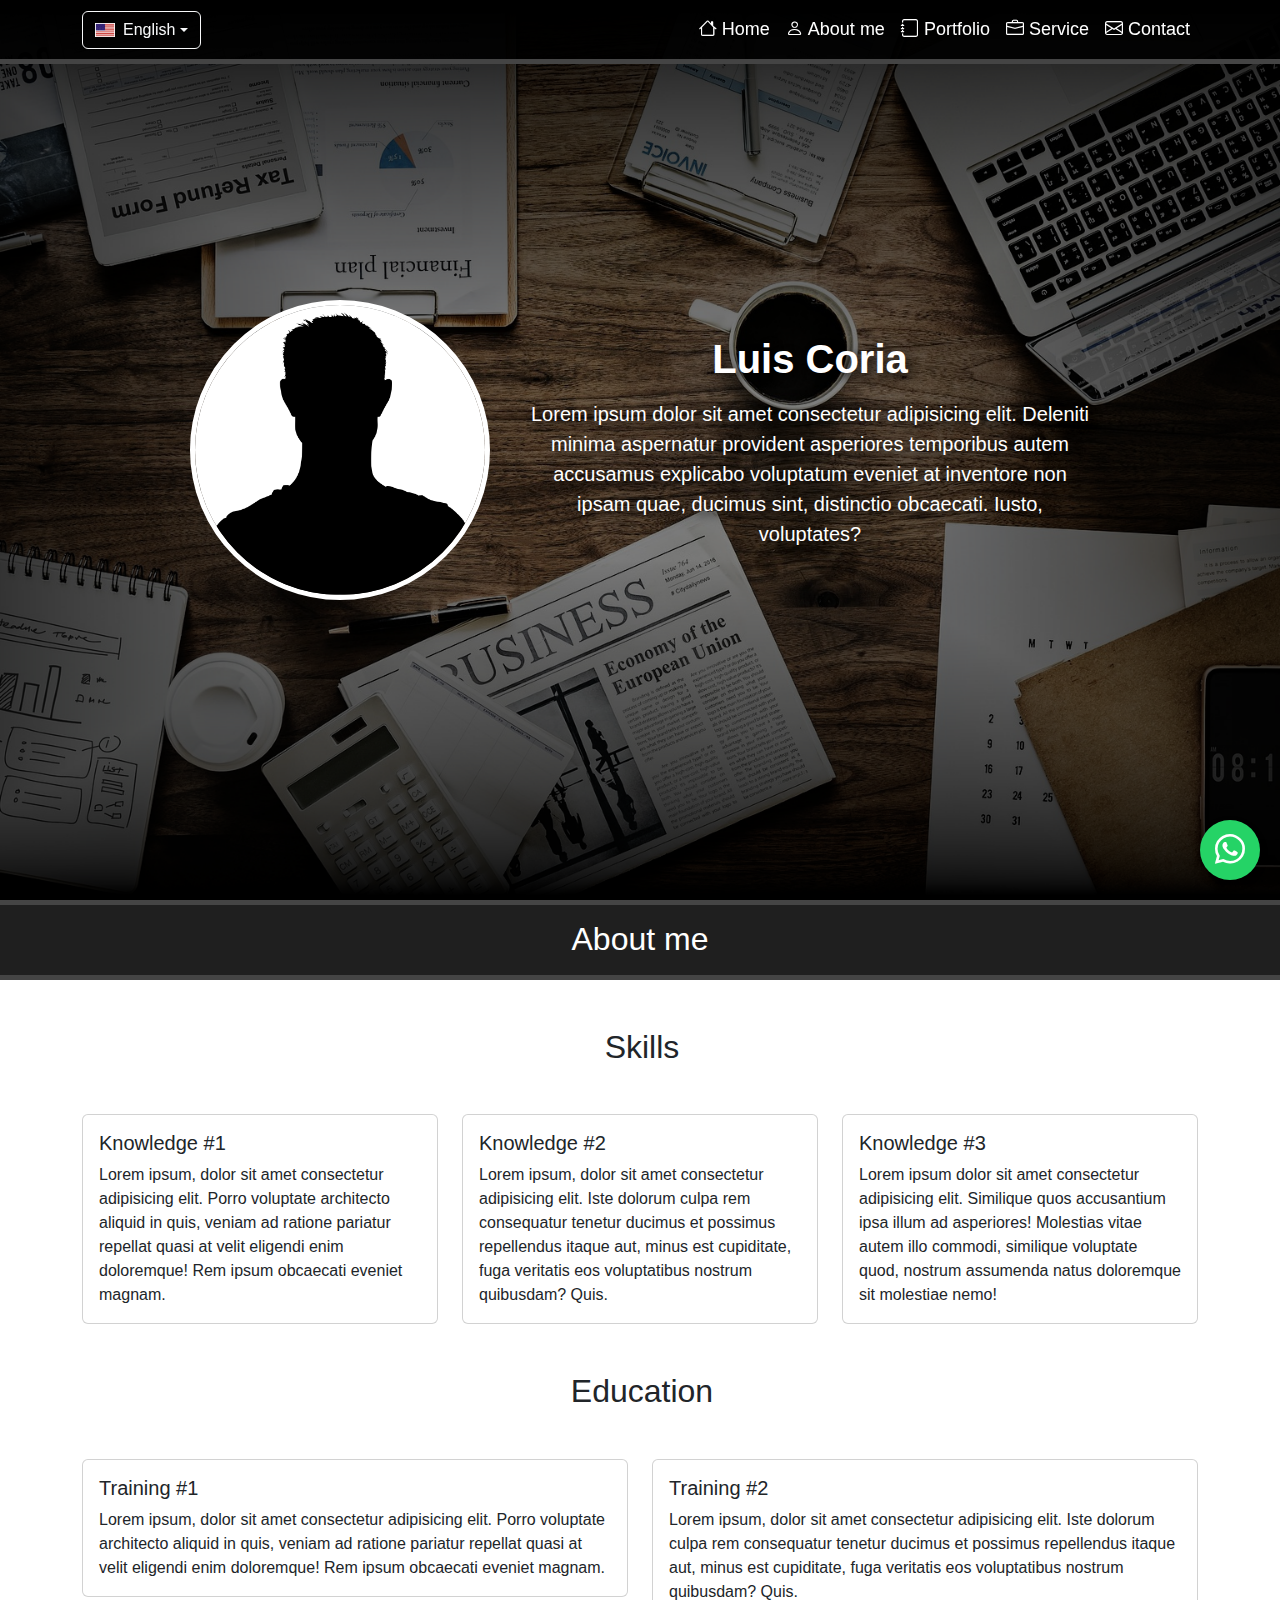
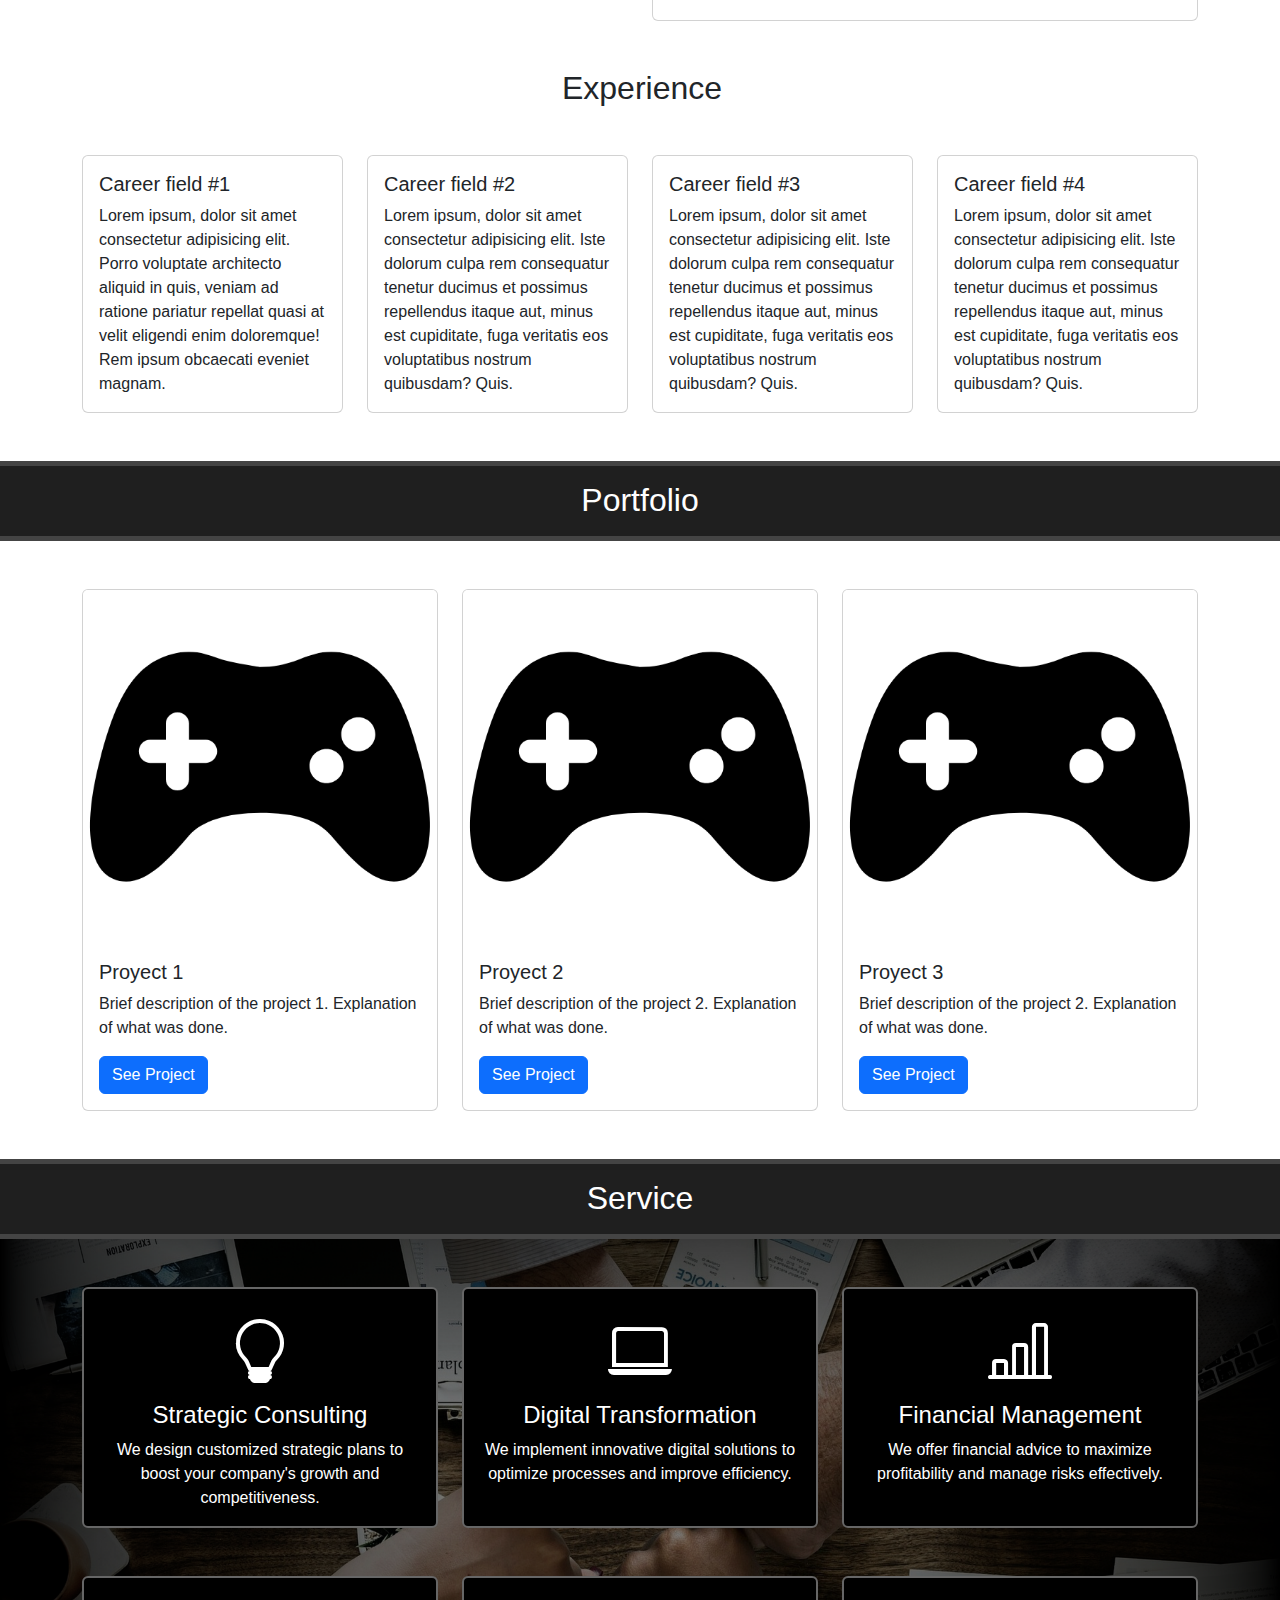
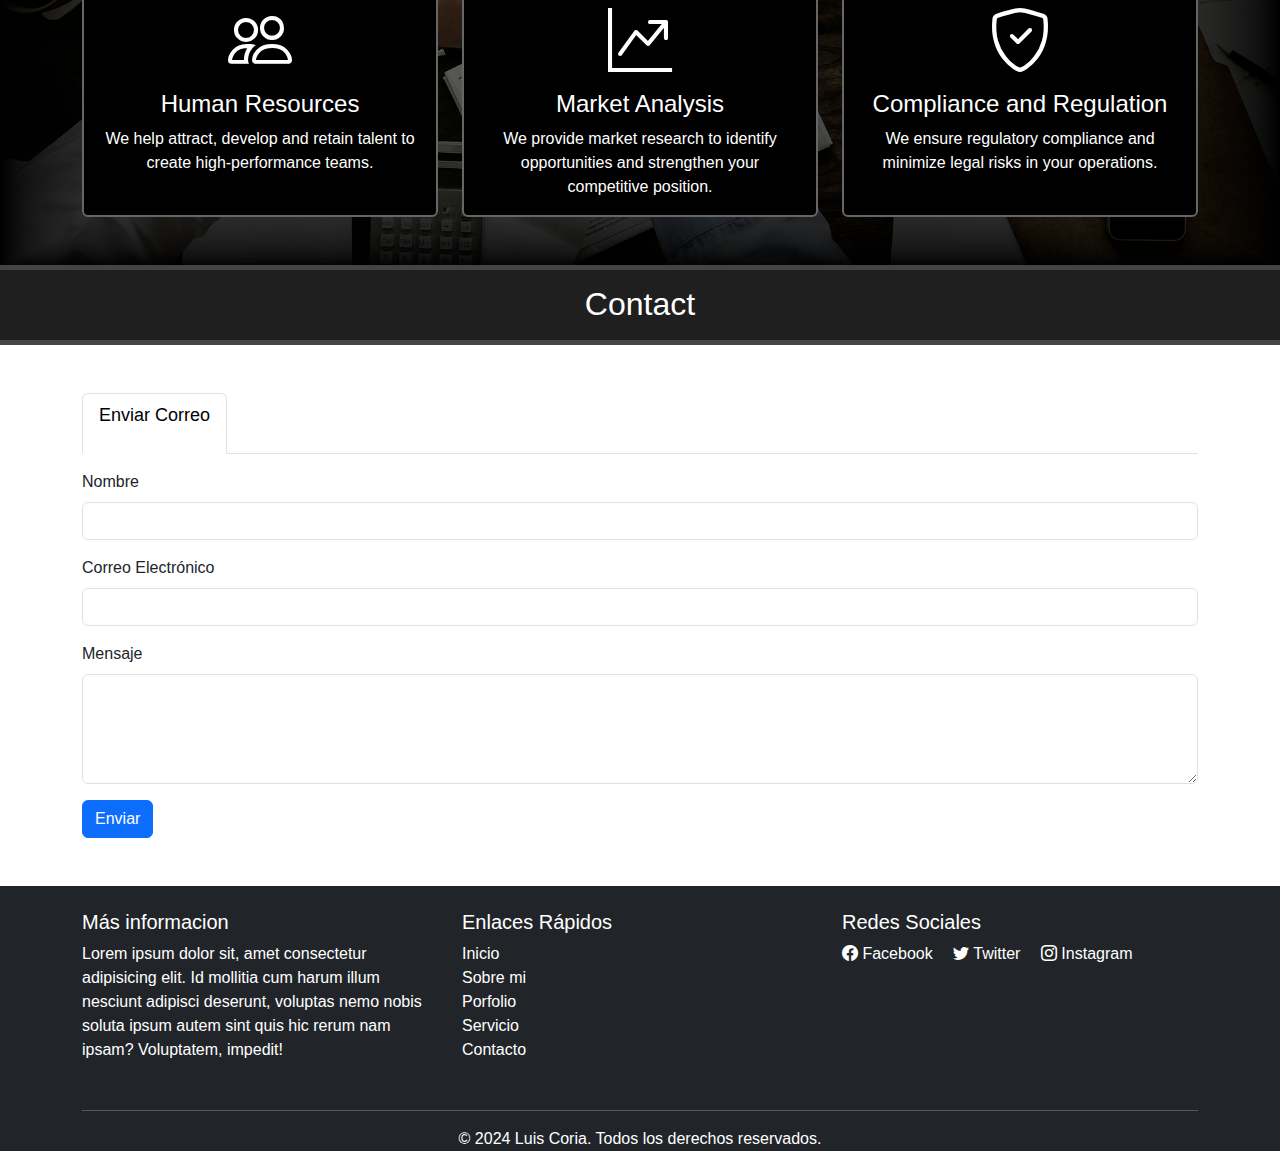
==== pag/index_us.html @ 82cf44d7 "bugfix v1.1" ====
<!DOCTYPE html>
<html lang="us">
    <head>
        <meta charset="UTF-8">
        <meta name="viewport" content="width=device-width, initial-scale=1.0">
        <meta name="Mentorias" content="Mentorias para hacer crecer tus ideas.">
        <link rel="stylesheet" href="../css/index_styles.css">
        <link href="https://cdn.jsdelivr.net/npm/bootstrap@5.3.3/dist/css/bootstrap.min.css" rel="stylesheet" integrity="sha384-QWTKZyjpPEjISv5WaRU9OFeRpok6YctnYmDr5pNlyT2bRjXh0JMhjY6hW+ALEwIH" crossorigin="anonymous">
        <link rel="stylesheet" href="https://cdn.jsdelivr.net/npm/bootstrap-icons@1.11.3/font/bootstrap-icons.min.css">
        <title>Luis Coria</title>
    </head>
    <body>
        <!-- BARRA DE NAVEGACIÓN -->
        <nav class="navbar navbar-expand-lg navbar-dark fixed-top">
            <div class="container d-flex align-items-center justify-content-between">
                
                <!-- CONTENEDOR FLEXIBLE -->
                <div class="d-flex align-items-center flex-grow-1">
                    <!-- BOTÓN DE IDIOMA (MENÚ DESPLEGABLE) -->
                    <div class="dropdown">
                        <button class="btn btn-outline-light dropdown-toggle d-flex align-items-center" type="button" id="languageDropdown" data-bs-toggle="dropdown" aria-expanded="false">
                            <img src="../img/flags/us.png" alt="EEUU" style="width: 20px; height: 14px; margin-right: 8px;"> English
                        </button>
                        
                        <ul class="dropdown-menu" aria-labelledby="languageDropdown">
                            <li>
                                <a class="dropdown-item d-flex align-items-center" href="../index.html">
                                    <img src="../img/flags/es.png" alt="USA" style="width: 20px; height: 14px; margin-right: 8px;"> Spanish
                                </a>
                            </li>
                        </ul>
                    </div>
                </div>

                <!-- BOTÓN DE MENÚ RESPONSIVO -->
                <button class="navbar-toggler" type="button" data-bs-toggle="collapse" data-bs-target="#navbarNav" aria-controls="navbarNav" aria-expanded="false" aria-label="Toggle navigation">
                    <span class="navbar-toggler-icon"></span>
                </button>

                <!-- LINKS DEL NAVBAR -->
                <div class="collapse navbar-collapse" id="navbarNav">
                    <ul class="navbar-nav ms-auto" aria-labelledby="dropdownMenuButton">
                        <li class="nav-item"><a class="nav-link" href="#"><i class="bi bi-house icono-navbar"></i> Home</a></li>
                        <li class="nav-item"><a class="nav-link" href="#about-me-section"><i class="bi bi-person icono-navbar"></i> About me</a></li>
                        <li class="nav-item"><a class="nav-link" href="#portfolio-section"><i class="bi bi-journal icono-navbar"></i> Portfolio</a></li>
                        <li class="nav-item"><a class="nav-link" href="#service-section"><i class="bi bi-briefcase icono-navbar"></i> Service</a></li>
                        <li class="nav-item"><a class="nav-link" href="#contact-section"><i class="bi bi-envelope icono-navbar"></i> Contact</a></li>
                    </ul>
                </div>
            </div>
        </nav>
        
        <main class="general-main">
            <!-- BOTON WHATSAPP -->
            <aside id="WSP">
                <a href="#" onclick="sendWhatsAppMessage()" id="whatsappLink">
                    <i class="bi bi-whatsapp"></i>
                </a>
            </aside>

            <!-- SECCION HOME -->
            <section class="container-fluid d-flex align-items-center justify-content-center vh-100" id="home-section">
                <div class="profile-container text-center">
                    <img src="../img/profile_photo.png" alt="Foto de perfil" class="profile-img img-fluid">
                    <div class="content-home">
                        <h1 class="mb-3 fs-1">Luis Coria</h1>
                        <p class="mb-3 fs-5">
                            Lorem ipsum dolor sit amet consectetur adipisicing elit. Deleniti minima aspernatur provident asperiores temporibus autem accusamus explicabo voluptatum eveniet at inventore non ipsam quae, ducimus sint, distinctio obcaecati. Iusto, voluptates?
                        </p>
                    </div>
                </div>
            </section>

            <!-- SECCION SOBRE MI -->
            <section id="about-me-section">
                <div class="title-form-div">
                    <h2 class="mt-5 p-1 title-form">About me</h2>
                </div>
    
                <div class="container">
                    <!-- APARTADO HABILIDADES -->
                    <div class="mt-5">
                        <h2 class="ps-1 text-center">Skills</h2>
                        <div class="mt-5 row">
                            <div class="col-md-4">
                                <div class="card">
                                    <div class="card-body">
                                        <h5 class="card-title">Knowledge #1</h5>
                                        <p class="card-text">
                                            Lorem ipsum, dolor sit amet consectetur adipisicing elit. Porro voluptate architecto aliquid in quis, veniam ad ratione pariatur repellat quasi at velit eligendi enim doloremque! Rem ipsum obcaecati eveniet magnam.
                                        </p>
                                    </div>
                                </div>
                            </div>
                            <div class="col-md-4">
                                <div class="card">
                                    <div class="card-body">
                                        <h5 class="card-title">Knowledge #2</h5>
                                        <p class="card-text">
                                            Lorem ipsum, dolor sit amet consectetur adipisicing elit. Iste dolorum culpa rem consequatur tenetur ducimus et possimus repellendus itaque aut, minus est cupiditate, fuga veritatis eos voluptatibus nostrum quibusdam? Quis.
                                        </p>
                                    </div>
                                </div>
                            </div>
                            <div class="col-md-4">
                                <div class="card">
                                    <div class="card-body">
                                        <h5 class="card-title">Knowledge #3</h5>
                                        <p class="card-text">
                                            Lorem ipsum dolor sit amet consectetur adipisicing elit. Similique quos accusantium ipsa illum ad asperiores! Molestias vitae autem illo commodi, similique voluptate quod, nostrum assumenda natus doloremque sit molestiae nemo!
                                        </p>
                                    </div>
                                </div>
                            </div>
                        </div>
                    </div>
    
                    <!-- APARTADO EDUCACION -->
                    <div class="mt-5">
                        <h2 class="ps-1 text-center">Education</h2>
                        <div class="mt-5 row">
                            <div class="col-md-6">
                                <div class="card">
                                    <div class="card-body">
                                        <h5 class="card-title">Training #1</h5>
                                        <p class="card-text">
                                            Lorem ipsum, dolor sit amet consectetur adipisicing elit. Porro voluptate architecto aliquid in quis, veniam ad ratione pariatur repellat quasi at velit eligendi enim doloremque! Rem ipsum obcaecati eveniet magnam.
                                        </p>
                                    </div>
                                </div>
                            </div>
                            <div class="col-md-6">
                                <div class="card">
                                    <div class="card-body">
                                        <h5 class="card-title">Training #2</h5>
                                        <p class="card-text">
                                            Lorem ipsum, dolor sit amet consectetur adipisicing elit. Iste dolorum culpa rem consequatur tenetur ducimus et possimus repellendus itaque aut, minus est cupiditate, fuga veritatis eos voluptatibus nostrum quibusdam? Quis.
                                        </p>
                                    </div>
                                </div>
                            </div>
                        </div>
                    </div>
    
                    <!-- APARTADO EXPERIENCIA -->
                    <div class="mt-5">
                        <h2 class="ps-1 text-center">Experience</h2>
                        <div class="mt-5 row">
                            <div class="col-md-3">
                                <div class="card">
                                    <div class="card-body">
                                        <h5 class="card-title">Career field #1</h5>
                                        <p class="card-text">
                                            Lorem ipsum, dolor sit amet consectetur adipisicing elit. Porro voluptate architecto aliquid in quis, veniam ad ratione pariatur repellat quasi at velit eligendi enim doloremque! Rem ipsum obcaecati eveniet magnam.
                                        </p>
                                    </div>
                                </div>
                            </div>
                            <div class="col-md-3">
                                <div class="card">
                                    <div class="card-body">
                                        <h5 class="card-title">Career field #2</h5>
                                        <p class="card-text">
                                            Lorem ipsum, dolor sit amet consectetur adipisicing elit. Iste dolorum culpa rem consequatur tenetur ducimus et possimus repellendus itaque aut, minus est cupiditate, fuga veritatis eos voluptatibus nostrum quibusdam? Quis.
                                        </p>
                                    </div>
                                </div>
                            </div>
                            <div class="col-md-3">
                                <div class="card">
                                    <div class="card-body">
                                        <h5 class="card-title">Career field #3</h5>
                                        <p class="card-text">
                                            Lorem ipsum, dolor sit amet consectetur adipisicing elit. Iste dolorum culpa rem consequatur tenetur ducimus et possimus repellendus itaque aut, minus est cupiditate, fuga veritatis eos voluptatibus nostrum quibusdam? Quis.
                                        </p>
                                    </div>
                                </div>
                            </div>
                            <div class="col-md-3">
                                <div class="card">
                                    <div class="card-body">
                                        <h5 class="card-title">Career field #4</h5>
                                        <p class="card-text">
                                            Lorem ipsum, dolor sit amet consectetur adipisicing elit. Iste dolorum culpa rem consequatur tenetur ducimus et possimus repellendus itaque aut, minus est cupiditate, fuga veritatis eos voluptatibus nostrum quibusdam? Quis.
                                        </p>
                                    </div>
                                </div>
                            </div>
                        </div>
                    </div>
                </div>
            </section>
            
            <!-- SECCION PORFOLIO -->
            <section id="portfolio-section">
                <div class="title-form-div mt-5">
                    <h2 class="mt-5 p-1 title-form">Portfolio</h2>
                </div>
            
                <div id="porfolio" class="mt-5">
                    <div class="container">
                        <div class="row gy-4">
                            <!-- PROYECTO 1 -->
                            <div class="col-md-4">
                                <div class="card portfolio-item">
                                    <img src="../img/projects/game.png" class="card-img-top" alt="Proyecto 1">
                                    <div class="card-body">
                                        <h5 class="card-title">Proyect 1</h5>
                                        <p class="card-text">Brief description of the project 1. Explanation of what was done.</p>
                                        <a href="#a" class="btn btn-primary">See Project</a>
                                    </div>
                                </div>
                            </div>
    
                            <!-- PROYECTO 2 -->
                            <div class="col-md-4">
                                <div class="card portfolio-item">
                                    <img src="../img/projects/game.png" class="card-img-top" alt="Proyecto 2">
                                    <div class="card-body">
                                        <h5 class="card-title">Proyect 2</h5>
                                        <p class="card-text">Brief description of the project 2. Explanation of what was done.</p>
                                        <a href="#a" class="btn btn-primary">See Project</a>
                                    </div>
                                </div>
                            </div>
    
                            <!-- PROYECTO 3 -->
                            <div class="col-md-4">
                                <div class="card portfolio-item">
                                    <img src="../img/projects/game.png" class="card-img-top" alt="Proyecto 3">
                                    <div class="card-body">
                                        <h5 class="card-title">Proyect 3</h5>
                                        <p class="card-text">Brief description of the project 2. Explanation of what was done.</p>
                                        <a href="#a" class="btn btn-primary">See Project</a>
                                    </div>
                                </div>
                            </div>
                        </div>
                    </div>
                </div>
            </section>

            <!-- SECCION SERVICIO -->
            <section id="service-section">
                <div class="title-form-div mt-5">
                    <h2 class="mt-5 p-1 title-form">Service</h2>
                </div>
    
                <div id="servicios" class="py-5">
                    <div class="container">
                        <div class="row gy-4">
                            <!-- CONSULTORIA ESTRATEGICA -->
                            <div class="col-md-4">
                                <div class="card service-item h-100 card-service">
                                    <div class="card-body text-center">
                                        <i class="bi bi-lightbulb service-icon mb-3 item-service"></i>
                                        <h4 class="card-title">Strategic Consulting</h4>
                                        <p class="card-text">
                                            We design customized strategic plans to boost your company's growth and competitiveness.
                                        </p>
                                    </div>
                                </div>
                            </div>
    
                            <!-- APARTADO TRANSFORMACION DIGITAL -->
                            <div class="col-md-4">
                                <div class="card service-item h-100 card-service">
                                    <div class="card-body text-center">
                                        <i class="bi bi-laptop service-icon mb-3 item-service"></i>
                                        <h4 class="card-title">Digital Transformation</h4>
                                        <p class="card-text">
                                            We implement innovative digital solutions to optimize processes and improve efficiency.
                                        </p>
                                    </div>
                                </div>
                            </div>
    
                            <!-- APARTADO GESTION FINANCIERA -->
                            <div class="col-md-4">
                                <div class="card service-item h-100 card-service">
                                    <div class="card-body text-center">
                                        <i class="bi bi-bar-chart-line service-icon mb-3 item-service"></i>
                                        <h4 class="card-title">Financial Management</h4>
                                        <p class="card-text">
                                            We offer financial advice to maximize profitability and manage risks effectively.
                                        </p>
                                    </div>
                                </div>
                            </div>
                        </div>
    
                        <div class="row gy-4 mt-4">
                            <!-- APARTADO RECURSOS HUMANOS -->
                            <div class="col-md-4">
                                <div class="card service-item h-100 card-service">
                                    <div class="card-body text-center">
                                        <i class="bi bi-people service-icon mb-3 item-service"></i>
                                        <h4 class="card-title">Human Resources</h4>
                                        <p class="card-text">
                                            We help attract, develop and retain talent to create high-performance teams.
                                        </p>
                                    </div>
                                </div>
                            </div>
    
                            <!-- APARTADO ANALISIS DE MERCADO -->
                            <div class="col-md-4">
                                <div class="card service-item h-100 card-service">
                                    <div class="card-body text-center">
                                        <i class="bi bi-graph-up-arrow service-icon mb-3 item-service"></i>
                                        <h4 class="card-title">Market Analysis</h4>
                                        <p class="card-text">
                                            We provide market research to identify opportunities and strengthen your competitive position.
                                        </p>
                                    </div>
                                </div>
                            </div>
    
                            <!-- APARTADO COMPLIANCE Y REGULACION -->
                            <div class="col-md-4">
                                <div class="card service-item h-100 card-service">
                                    <div class="card-body text-center">
                                        <i class="bi bi-shield-check service-icon mb-3 item-service"></i>
                                        <h4 class="card-title">Compliance and Regulation</h4>
                                        <p class="card-text">
                                            We ensure regulatory compliance and minimize legal risks in your operations.
                                        </p>
                                    </div>
                                </div>
                            </div>
                        </div>
                    </div>
                </div>
            </section>

            <!-- SECCION CONTACTO-->
            <section id="contact-section">
                <div class="title-form-div scroll-section">
                    <h2 class="mt-5 p-1 title-form">Contact</h2>
                </div>
    
                <!-- ENVIAR POR GMAIL -->
                <div class="container mt-5">
                    <!-- NAVEGACION DE PESTAÑAS -->
                    <ul class="nav nav-tabs" id="myTab" role="tablist">
                        <li class="nav-item" role="presentation">
                            <button class="nav-link active" id="email-tab" data-bs-toggle="tab" data-bs-target="#email" type="button" role="tab" aria-controls="email" aria-selected="true">
                                <p class="button-contac">Enviar Correo</p>
                            </button>
                        </li>
                    </ul>
                    <!-- CONTENIDO DE LAS PESTAÑAS -->
                    <!-- GMAIL -->
                    <div class="tab-content" id="myTabContent">
                        <div class="tab-pane fade show active" id="email" role="tabpanel" aria-labelledby="email-tab">
                            <form action="#" method="POST" class="mt-3">
                                <div class="mb-3">
                                    <label for="name" class="form-label">Nombre</label>
                                    <input type="text" class="form-control" id="name" name="name" required>
                                </div>
                                <div class="mb-3">
                                    <label for="email" class="form-label">Correo Electrónico</label>
                                    <input type="email" class="form-control" id="email" name="email" required>
                                </div>
                                <div class="mb-3">
                                    <label for="message" class="form-label">Mensaje</label>
                                    <textarea class="form-control" id="message" name="message" rows="4" required></textarea>
                                </div>
                                <button type="submit" class="btn btn-primary">Enviar</button>
                            </form>
                        </div>
                    </div>
                </div>
            </section>
        </main>

        <!-- FOOTER -->
        <footer class="bg-dark text-white pt-4 mt-5">
            <div class="container">
                <div class="row">
                    <!-- INFORAMCION -->
                    <div class="col-md-4 mb-3">
                        <h5>Más informacion</h5>
                        <p>
                            Lorem ipsum dolor sit, amet consectetur adipisicing elit. Id mollitia cum harum illum nesciunt adipisci deserunt, voluptas nemo nobis soluta ipsum autem sint quis hic rerum nam ipsam? Voluptatem, impedit!
                        </p>
                    </div>
            
                    <!-- ENLACES RAPIDOS -->
                    <div class="col-md-4 mb-3">
                        <h5>Enlaces Rápidos</h5>
                        <ul class="list-unstyled">
                            <li><a href="#" class="text-white text-decoration-none">Inicio</a></li>
                            <li><a href="#about-me-section" class="text-white text-decoration-none">Sobre mi</a></li>
                            <li><a href="#portfolio-section" class="text-white text-decoration-none">Porfolio</a></li>
                            <li><a href="#service-section" class="text-white text-decoration-none">Servicio</a></li>
                            <li><a href="#contact-section" class="text-white text-decoration-none">Contacto</a></li>
                        </ul>
                    </div>
        
                    <!-- REDES SOCIALES -->
                    <div class="col-md-4 mb-3">
                        <h5>Redes Sociales</h5>
                        <a href="#" class="text-white text-decoration-none me-3"><i class="bi bi-facebook"></i> Facebook</a>
                        <a href="#" class="text-white text-decoration-none me-3"><i class="bi bi-twitter"></i> Twitter</a>
                        <a href="#" class="text-white text-decoration-none"><i class="bi bi-instagram"></i> Instagram</a>
                    </div>
                </div>
        
                <!-- LINEA SEPARADORA -->
                <hr class="bg-white">
                
                <!-- CREDITOS -->
                <div class="row">
                    <div class="col text-center">
                        <p class="mb-0">
                            &copy; 2024 Luis Coria. Todos los derechos reservados.
                        </p>
                    </div>
                </div>
            </div>
        </footer>

        <script src="https://cdn.jsdelivr.net/npm/bootstrap@5.3.3/dist/js/bootstrap.bundle.min.js" integrity="sha384-YvpcrYf0tY3lHB60NNkmXc5s9fDVZLESaAA55NDzOxhy9GkcIdslK1eN7N6jIeHz" crossorigin="anonymous"></script>
        <script src="js/index_funtions.js"></script>
    </body>
</html>
---- css/index_styles.css ----
* {
    margin: 0;
    padding: 0;
    scroll-behavior: smooth;
    scroll-padding-top: 64px;
    font-family:Verdana, Geneva, Tahoma, sans-serif ;
}

/* APARTADO NAVBAR */

.navbar {
    background-color: rgba(0, 0, 0, 0.9);
    border-bottom: 5px solid #444444 !important;
}

.nav-link {
    color: rgb(255, 255, 255) !important;
}

.nav-link:hover {
    color: #4f87ff !important;
}

.flags img {
    width: 28px;
    height: auto;
}

.navbar-toggler-icon {
    background-image: url("data:image/svg+xml;utf8,<svg xmlns='http://www.w3.org/2000/svg' viewBox='0 0 30 30' width='30' height='30'><path stroke='white' stroke-width='2' d='M4 7h22M4 15h22M4 23h22'/></svg>") !important;
}

.nav-item {
    font-size: 18px;
}

/* SECCION "HOME" */

#home-section {
    background-image: url("../img/funds/home-fund.png");
    background-size: cover;
    background-position: center;
    background-repeat: no-repeat;
    height: 100vh;
}

.profile-container {
    display: flex;
    align-items: center;
    justify-content: center;
    max-width: 900px;
    margin: auto;
    flex-direction: row;
    height: 100%;
}

.profile-img {
    border-radius: 50%;
    width: 300px;
    height: 300px;
    margin-right: 20px;
    border: 5px solid #ffffff;
    transition: border-color 0.3s ease, color 0.4s ease !important;
}

.content-home h1 {
    color: #ffffff;
    font-weight: bold;
    text-shadow: 4px 4px 10px rgba(0, 0, 0, 0.8);
    margin-left: 20px;
}

.content-home p {
    color: #ffffff;
    text-shadow: 4px 4px 10px rgba(0, 0, 0, 0.8);
    margin-left: 20px;
}

/* ALTERNATIVA EN DISPOSITIVOS PEQUEÑOS */

@media (max-width: 991px) {
    .profile-container {
        flex-direction: column;
        align-items: center;
        justify-content: center;
        height: 100%;
    }

    .profile-img {
        margin-right: 0;
        margin-bottom: 10px;
        width: 200px;
        height: 200px;
    }

    .content-home h1, .content-home p {
        text-align: center;
    }

    #home-section {
        display: flex;
        justify-content: center;
        align-items: center;
    }
}

/* SECCION SERVICIO */

#service-section {
    background-image: url("../img/funds/service-fund.png");
    background-size: cover;
    background-position: center;
    background-repeat: no-repeat;
    background-attachment: scroll;
}

.item-service {
    font-size: 4rem;
}

.card-service {
    color: #ffffff !important;
    background-color: #000000 !important;
    border: 2px solid #666666 !important;
    transition: background-color 0.3s ease, color 0.3s ease, transform 0.5s ease, border 0.3s ease;
}

.card-service:hover {
    background-color: #ffffff !important;
    color: #000000 !important;
    border: 2px solid #000000 !important;
    transform: scale(1.08);
}

/* ALTERNATIVA EN DISPOSITIVOS PEQUEÑOS */

@media (max-width: 768px) {
    #service-section {
        background-attachment: fixed;
    }
}

/* SECCION FORMULARIO */

.title-form-div {
    display: flex;
    justify-content: center;
    align-items: center;
    background-color: #1f1f1f;
    border-top: 5px solid #444444;
    border-bottom: 5px solid #444444;
    height: 80px;
    width: 100%;
}

.title-form {
    color: #ffffff;
    margin: 50px;
}

.button-contac {
    color: #000000 !important;
}

/* BOTON WHATSAPP */

#WSP {
    position: fixed;
    bottom: 20px;
    right: 20px;
    background-color: #25D366;
    width: 60px;
    height: 60px;
    border-radius: 50%;
    display: flex;
    justify-content: center;
    align-items: center;
    box-shadow: 0 4px 8px rgba(0, 0, 0, 0.2);
    z-index: 1000;
}

#WSP a {
    color: white;
    font-size: 30px;
}

#WSP a:hover {
    color: #f1f1f1;
    text-decoration: none;
}
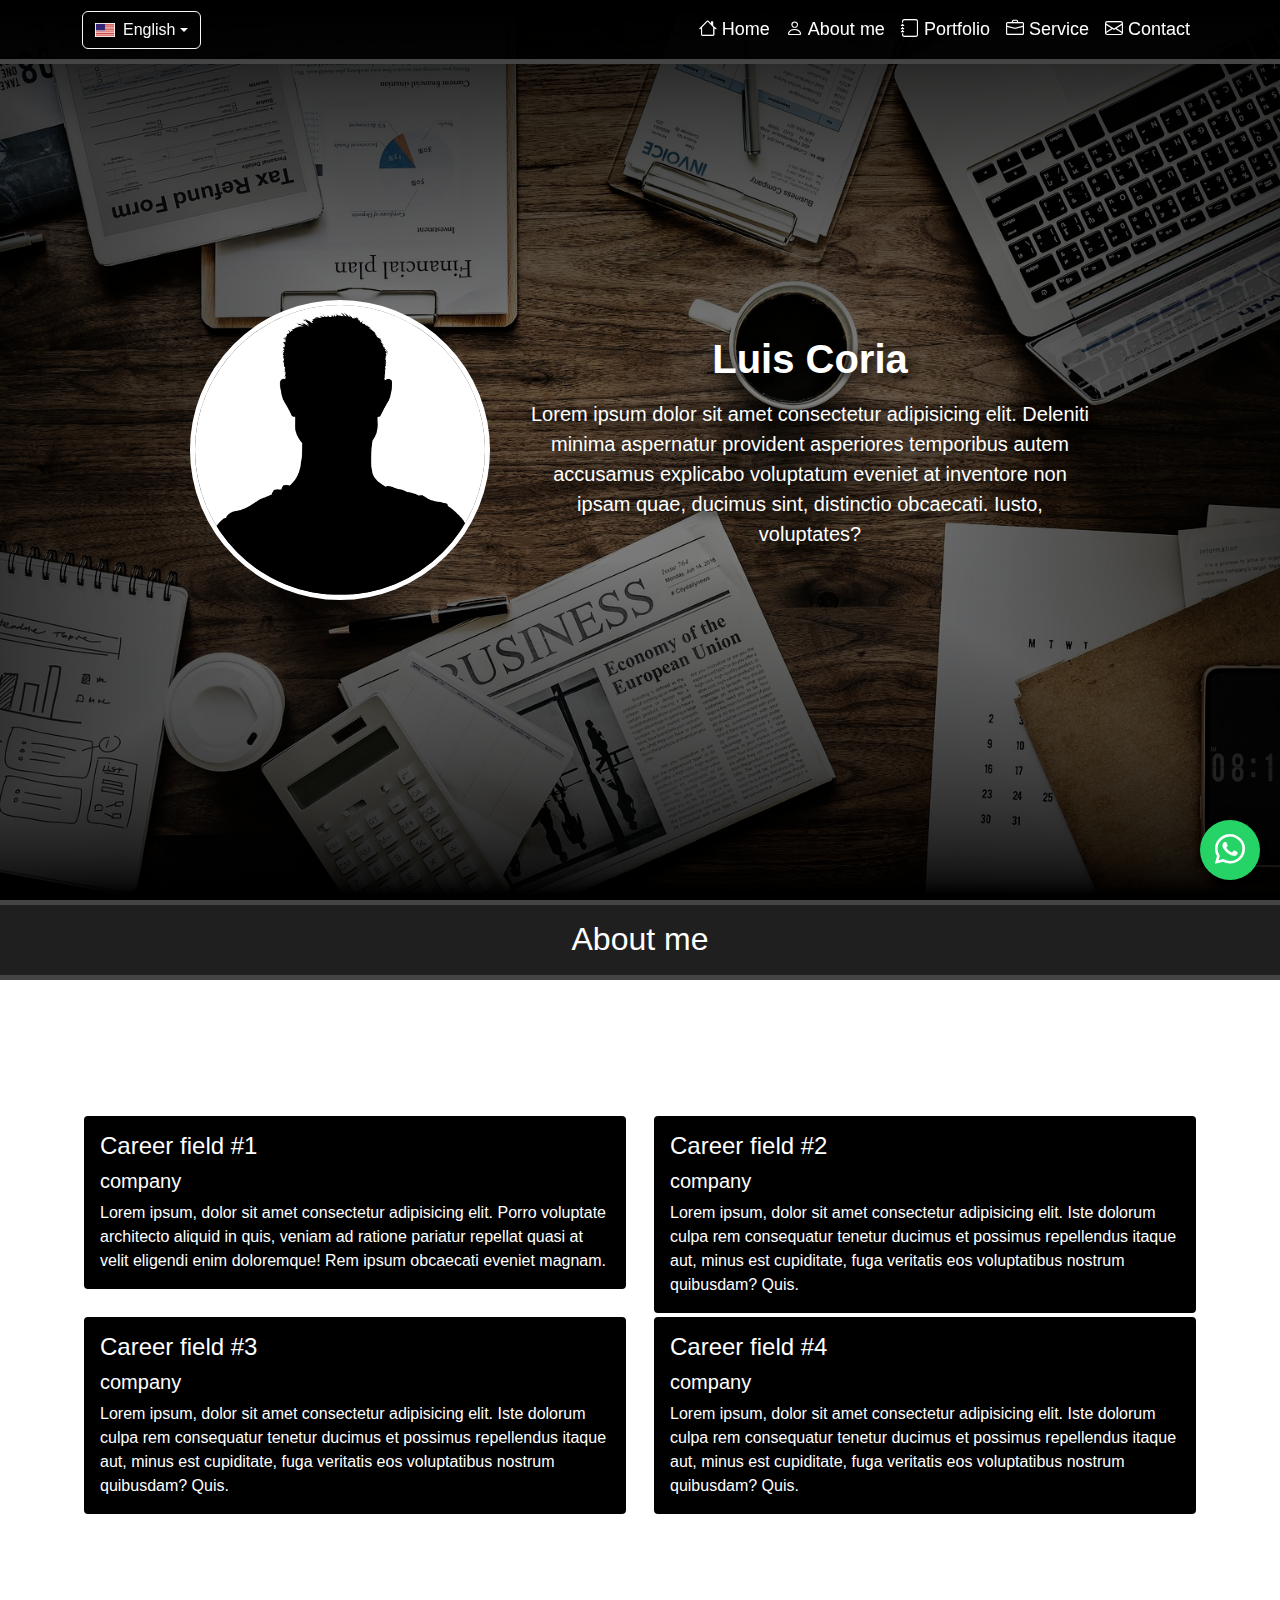
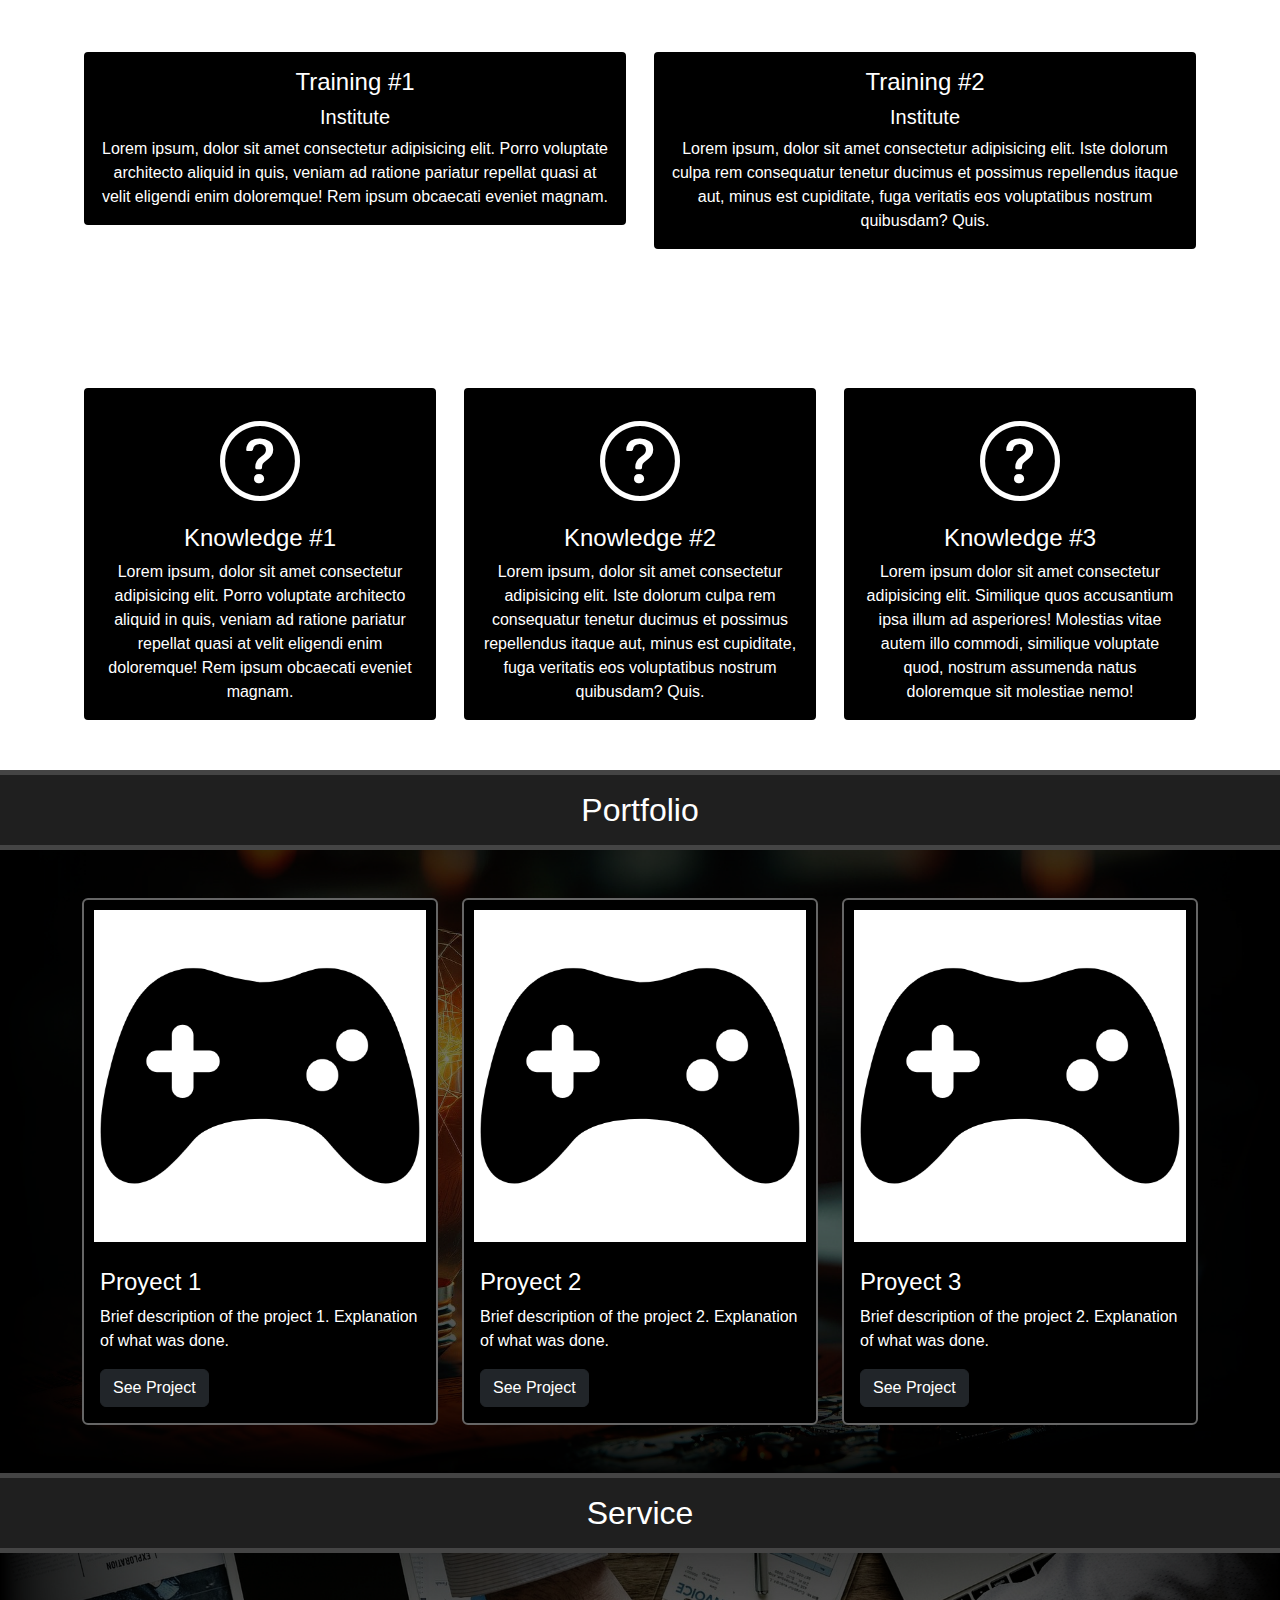
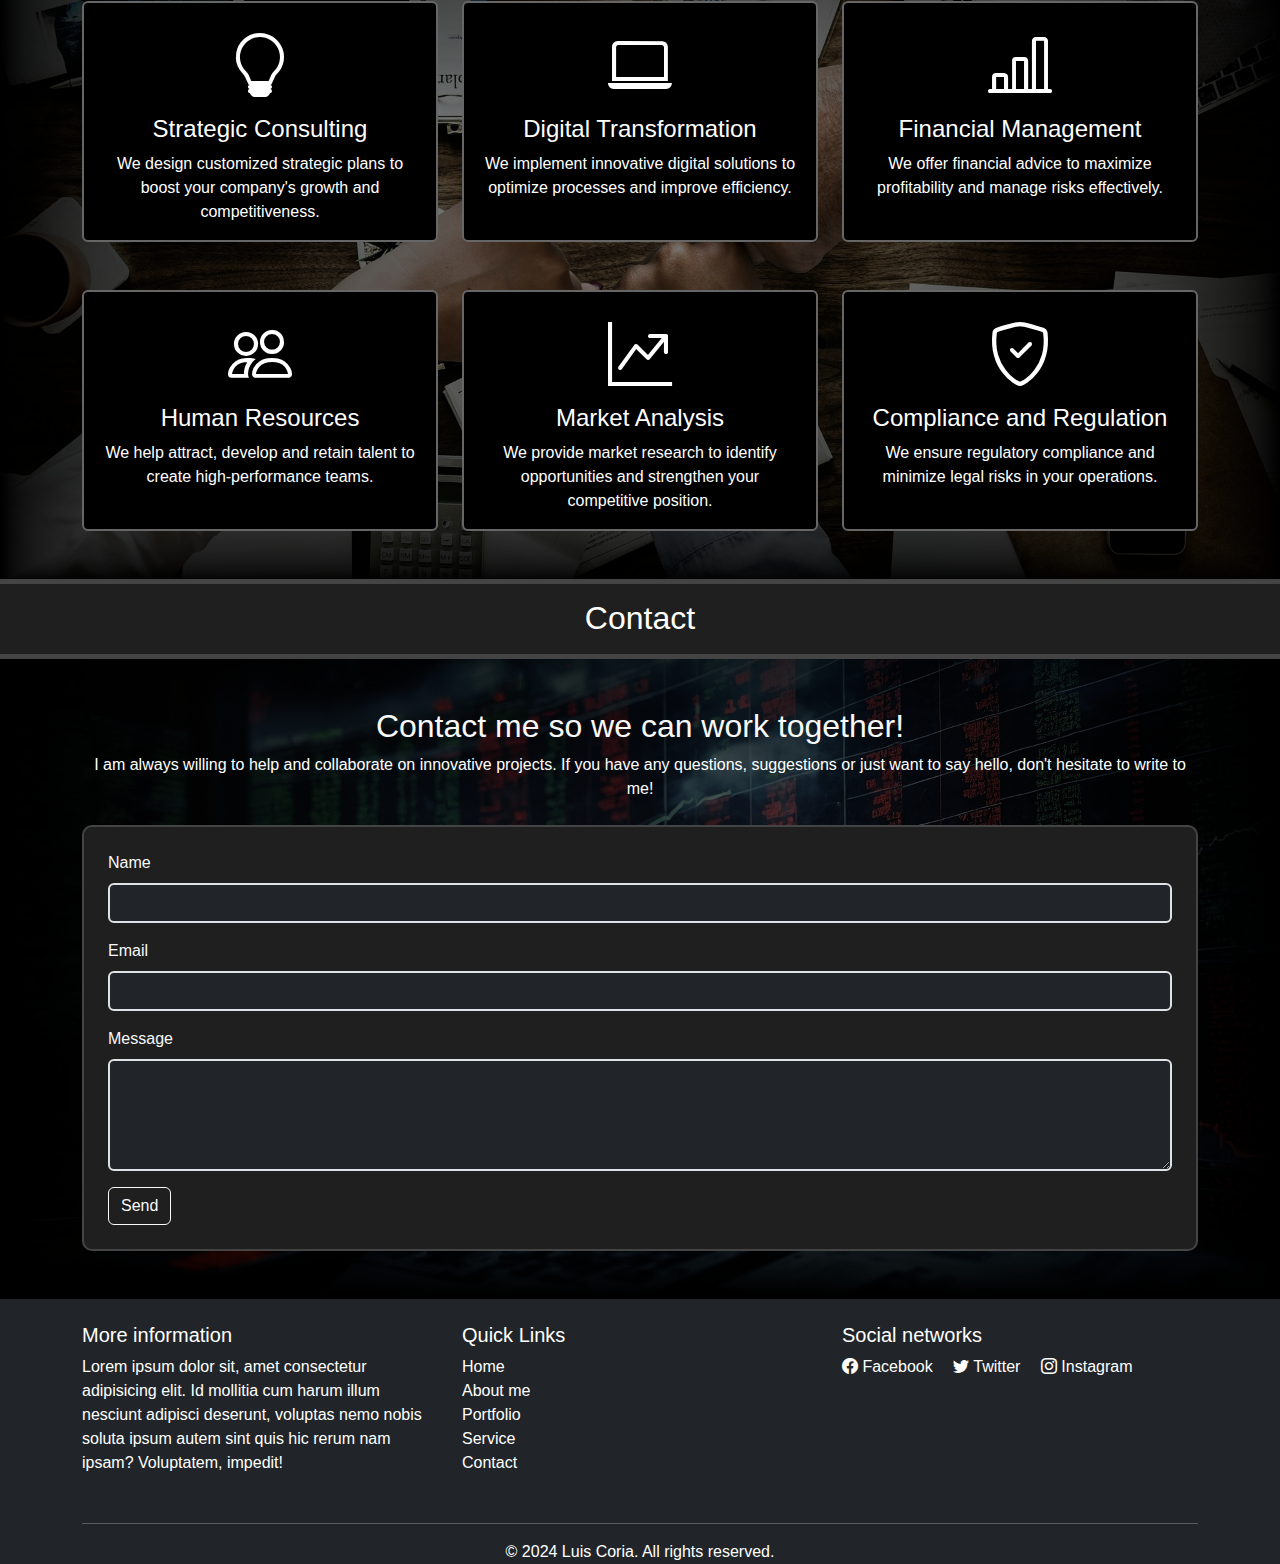
==== commit 850bbba5: "bugfix v1.2" ====
--- a/pag/index_us.html
+++ b/pag/index_us.html
@@ -25,7 +25,7 @@
                         <ul class="dropdown-menu" aria-labelledby="languageDropdown">
                             <li>
                                 <a class="dropdown-item d-flex align-items-center" href="../index.html">
-                                    <img src="../img/flags/es.png" alt="USA" style="width: 20px; height: 14px; margin-right: 8px;"> Spanish
+                                    <img src="../img/flags/es.png" alt="USA" style="width: 20px; height: 14px; margin-right: 8px;"> Español
                                 </a>
                             </li>
                         </ul>
@@ -72,20 +72,99 @@
             </section>
 
             <!-- SECCION SOBRE MI -->
-            <section id="about-me-section">
+            <section class="pad" id="about-me-section">
                 <div class="title-form-div">
                     <h2 class="mt-5 p-1 title-form">About me</h2>
                 </div>
     
                 <div class="container">
+                    <!-- APARTADO EXPERIENCIA -->
+                    <div class="mt-5">
+                        <h2 class="ps-1 text-center title-about-me">Experience</h2>
+                        <div class="mt-5 row">
+                            <div class="col-md-6">
+                                <div class="card card-experience">
+                                    <div class="card-body ext-center">
+                                        <h4 class="card-title">Career field #1</h4>
+                                        <h5>company</h5>
+                                        <p class="card-text">
+                                            Lorem ipsum, dolor sit amet consectetur adipisicing elit. Porro voluptate architecto aliquid in quis, veniam ad ratione pariatur repellat quasi at velit eligendi enim doloremque! Rem ipsum obcaecati eveniet magnam.
+                                        </p>
+                                    </div>
+                                </div>
+                            </div>
+                            <div class="col-md-6">
+                                <div class="card card-experience">
+                                    <div class="card-body ext-center">
+                                        <h4 class="card-title">Career field #2</h4>
+                                        <h5>company</h5>
+                                        <p class="card-text">
+                                            Lorem ipsum, dolor sit amet consectetur adipisicing elit. Iste dolorum culpa rem consequatur tenetur ducimus et possimus repellendus itaque aut, minus est cupiditate, fuga veritatis eos voluptatibus nostrum quibusdam? Quis.
+                                        </p>
+                                    </div>
+                                </div>
+                            </div>
+                            <div class="col-md-6">
+                                <div class="card card-experience">
+                                    <div class="card-body ext-center">
+                                        <h4 class="card-title">Career field #3</h4>
+                                        <h5>company</h5>
+                                        <p class="card-text">
+                                            Lorem ipsum, dolor sit amet consectetur adipisicing elit. Iste dolorum culpa rem consequatur tenetur ducimus et possimus repellendus itaque aut, minus est cupiditate, fuga veritatis eos voluptatibus nostrum quibusdam? Quis.
+                                        </p>
+                                    </div>
+                                </div>
+                            </div>
+                            <div class="col-md-6">
+                                <div class="card card-experience">
+                                    <div class="card-body ext-center">
+                                        <h4 class="card-title">Career field #4</h4>
+                                        <h5>company</h5>
+                                        <p class="card-text">
+                                            Lorem ipsum, dolor sit amet consectetur adipisicing elit. Iste dolorum culpa rem consequatur tenetur ducimus et possimus repellendus itaque aut, minus est cupiditate, fuga veritatis eos voluptatibus nostrum quibusdam? Quis.
+                                        </p>
+                                    </div>
+                                </div>
+                            </div>
+                        </div>
+                    </div>
+                    <!-- APARTADO EDUCACION -->
+                    <div class="mt-5">
+                        <h2 class="ps-1 text-center title-about-me">Education</h2>
+                        <div class="mt-5 row">
+                            <div class="col-md-6">
+                                <div class="card card-education">
+                                    <div class="card-body text-center">
+                                        <h4 class="card-title">Training #1</h4>
+                                        <h5>Institute</h5>
+                                        <p class="card-text">
+                                            Lorem ipsum, dolor sit amet consectetur adipisicing elit. Porro voluptate architecto aliquid in quis, veniam ad ratione pariatur repellat quasi at velit eligendi enim doloremque! Rem ipsum obcaecati eveniet magnam.
+                                        </p>
+                                    </div>
+                                </div>
+                            </div>
+                            <div class="col-md-6">
+                                <div class="card card-education">
+                                    <div class="card-body text-center">
+                                        <h4 class="card-title">Training #2</h4>
+                                        <h5>Institute</h5>
+                                        <p class="card-text">
+                                            Lorem ipsum, dolor sit amet consectetur adipisicing elit. Iste dolorum culpa rem consequatur tenetur ducimus et possimus repellendus itaque aut, minus est cupiditate, fuga veritatis eos voluptatibus nostrum quibusdam? Quis.
+                                        </p>
+                                    </div>
+                                </div>
+                            </div>
+                        </div>
+                    </div>
                     <!-- APARTADO HABILIDADES -->
                     <div class="mt-5">
-                        <h2 class="ps-1 text-center">Skills</h2>
+                        <h2 class="ps-1 text-center title-about-me">Skills</h2>
                         <div class="mt-5 row">
                             <div class="col-md-4">
-                                <div class="card">
-                                    <div class="card-body">
-                                        <h5 class="card-title">Knowledge #1</h5>
+                                <div class="card card-skills">
+                                    <div class="card-body text-center">
+                                        <i class="bi bi-question-circle service-icon mb-3 item-skills"></i>
+                                        <h4 class="card-title">Knowledge #1</h4>
                                         <p class="card-text">
                                             Lorem ipsum, dolor sit amet consectetur adipisicing elit. Porro voluptate architecto aliquid in quis, veniam ad ratione pariatur repellat quasi at velit eligendi enim doloremque! Rem ipsum obcaecati eveniet magnam.
                                         </p>
@@ -93,9 +172,10 @@
                                 </div>
                             </div>
                             <div class="col-md-4">
-                                <div class="card">
-                                    <div class="card-body">
-                                        <h5 class="card-title">Knowledge #2</h5>
+                                <div class="card card-skills">
+                                    <div class="card-body text-center">
+                                        <i class="bi bi-question-circle service-icon mb-3 item-skills"></i>
+                                        <h4 class="card-title">Knowledge #2</h4>
                                         <p class="card-text">
                                             Lorem ipsum, dolor sit amet consectetur adipisicing elit. Iste dolorum culpa rem consequatur tenetur ducimus et possimus repellendus itaque aut, minus est cupiditate, fuga veritatis eos voluptatibus nostrum quibusdam? Quis.
                                         </p>
@@ -103,85 +183,12 @@
                                 </div>
                             </div>
                             <div class="col-md-4">
-                                <div class="card">
-                                    <div class="card-body">
-                                        <h5 class="card-title">Knowledge #3</h5>
+                                <div class="card card-skills">
+                                    <div class="card-body text-center">
+                                        <i class="bi bi-question-circle service-icon mb-3 item-skills"></i>
+                                        <h4 class="card-title">Knowledge #3</h4>
                                         <p class="card-text">
                                             Lorem ipsum dolor sit amet consectetur adipisicing elit. Similique quos accusantium ipsa illum ad asperiores! Molestias vitae autem illo commodi, similique voluptate quod, nostrum assumenda natus doloremque sit molestiae nemo!
-                                        </p>
-                                    </div>
-                                </div>
-                            </div>
-                        </div>
-                    </div>
-    
-                    <!-- APARTADO EDUCACION -->
-                    <div class="mt-5">
-                        <h2 class="ps-1 text-center">Education</h2>
-                        <div class="mt-5 row">
-                            <div class="col-md-6">
-                                <div class="card">
-                                    <div class="card-body">
-                                        <h5 class="card-title">Training #1</h5>
-                                        <p class="card-text">
-                                            Lorem ipsum, dolor sit amet consectetur adipisicing elit. Porro voluptate architecto aliquid in quis, veniam ad ratione pariatur repellat quasi at velit eligendi enim doloremque! Rem ipsum obcaecati eveniet magnam.
-                                        </p>
-                                    </div>
-                                </div>
-                            </div>
-                            <div class="col-md-6">
-                                <div class="card">
-                                    <div class="card-body">
-                                        <h5 class="card-title">Training #2</h5>
-                                        <p class="card-text">
-                                            Lorem ipsum, dolor sit amet consectetur adipisicing elit. Iste dolorum culpa rem consequatur tenetur ducimus et possimus repellendus itaque aut, minus est cupiditate, fuga veritatis eos voluptatibus nostrum quibusdam? Quis.
-                                        </p>
-                                    </div>
-                                </div>
-                            </div>
-                        </div>
-                    </div>
-    
-                    <!-- APARTADO EXPERIENCIA -->
-                    <div class="mt-5">
-                        <h2 class="ps-1 text-center">Experience</h2>
-                        <div class="mt-5 row">
-                            <div class="col-md-3">
-                                <div class="card">
-                                    <div class="card-body">
-                                        <h5 class="card-title">Career field #1</h5>
-                                        <p class="card-text">
-                                            Lorem ipsum, dolor sit amet consectetur adipisicing elit. Porro voluptate architecto aliquid in quis, veniam ad ratione pariatur repellat quasi at velit eligendi enim doloremque! Rem ipsum obcaecati eveniet magnam.
-                                        </p>
-                                    </div>
-                                </div>
-                            </div>
-                            <div class="col-md-3">
-                                <div class="card">
-                                    <div class="card-body">
-                                        <h5 class="card-title">Career field #2</h5>
-                                        <p class="card-text">
-                                            Lorem ipsum, dolor sit amet consectetur adipisicing elit. Iste dolorum culpa rem consequatur tenetur ducimus et possimus repellendus itaque aut, minus est cupiditate, fuga veritatis eos voluptatibus nostrum quibusdam? Quis.
-                                        </p>
-                                    </div>
-                                </div>
-                            </div>
-                            <div class="col-md-3">
-                                <div class="card">
-                                    <div class="card-body">
-                                        <h5 class="card-title">Career field #3</h5>
-                                        <p class="card-text">
-                                            Lorem ipsum, dolor sit amet consectetur adipisicing elit. Iste dolorum culpa rem consequatur tenetur ducimus et possimus repellendus itaque aut, minus est cupiditate, fuga veritatis eos voluptatibus nostrum quibusdam? Quis.
-                                        </p>
-                                    </div>
-                                </div>
-                            </div>
-                            <div class="col-md-3">
-                                <div class="card">
-                                    <div class="card-body">
-                                        <h5 class="card-title">Career field #4</h5>
-                                        <p class="card-text">
-                                            Lorem ipsum, dolor sit amet consectetur adipisicing elit. Iste dolorum culpa rem consequatur tenetur ducimus et possimus repellendus itaque aut, minus est cupiditate, fuga veritatis eos voluptatibus nostrum quibusdam? Quis.
                                         </p>
                                     </div>
                                 </div>
@@ -192,9 +199,9 @@
             </section>
             
             <!-- SECCION PORFOLIO -->
-            <section id="portfolio-section">
-                <div class="title-form-div mt-5">
-                    <h2 class="mt-5 p-1 title-form">Portfolio</h2>
+            <section class="pad" id="portfolio-section">
+                <div class="title-form-div">
+                    <h2 class="p-1 title-form">Portfolio</h2>
                 </div>
             
                 <div id="porfolio" class="mt-5">
@@ -202,36 +209,36 @@
                         <div class="row gy-4">
                             <!-- PROYECTO 1 -->
                             <div class="col-md-4">
-                                <div class="card portfolio-item">
-                                    <img src="../img/projects/game.png" class="card-img-top" alt="Proyecto 1">
+                                <div class="card card-portfolio">
+                                    <img src="../img/projects/game.png" class="card-img-top" alt="Proyect 1">
                                     <div class="card-body">
-                                        <h5 class="card-title">Proyect 1</h5>
+                                        <h4 class="card-title">Proyect 1</h4>
                                         <p class="card-text">Brief description of the project 1. Explanation of what was done.</p>
-                                        <a href="#a" class="btn btn-primary">See Project</a>
+                                        <a href="#a" class="btn btn-dark">See Project</a>
                                     </div>
                                 </div>
                             </div>
     
                             <!-- PROYECTO 2 -->
                             <div class="col-md-4">
-                                <div class="card portfolio-item">
-                                    <img src="../img/projects/game.png" class="card-img-top" alt="Proyecto 2">
+                                <div class="card card-portfolio">
+                                    <img src="../img/projects/game.png" class="card-img-top" alt="Proyect 2">
                                     <div class="card-body">
-                                        <h5 class="card-title">Proyect 2</h5>
+                                        <h4 class="card-title">Proyect 2</h4>
                                         <p class="card-text">Brief description of the project 2. Explanation of what was done.</p>
-                                        <a href="#a" class="btn btn-primary">See Project</a>
+                                        <a href="#a" class="btn btn-dark">See Project</a>
                                     </div>
                                 </div>
                             </div>
     
                             <!-- PROYECTO 3 -->
                             <div class="col-md-4">
-                                <div class="card portfolio-item">
-                                    <img src="../img/projects/game.png" class="card-img-top" alt="Proyecto 3">
+                                <div class="card card-portfolio">
+                                    <img src="../img/projects/game.png" class="card-img-top" alt="Proyect 3">
                                     <div class="card-body">
-                                        <h5 class="card-title">Proyect 3</h5>
+                                        <h4 class="card-title">Proyect 3</h4>
                                         <p class="card-text">Brief description of the project 2. Explanation of what was done.</p>
-                                        <a href="#a" class="btn btn-primary">See Project</a>
+                                        <a href="#a" class="btn btn-dark">See Project</a>
                                     </div>
                                 </div>
                             </div>
@@ -242,8 +249,8 @@
 
             <!-- SECCION SERVICIO -->
             <section id="service-section">
-                <div class="title-form-div mt-5">
-                    <h2 class="mt-5 p-1 title-form">Service</h2>
+                <div class="title-form-div">
+                    <h2 class="p-1 title-form">Service</h2>
                 </div>
     
                 <div id="servicios" class="py-5">
@@ -334,39 +341,39 @@
             </section>
 
             <!-- SECCION CONTACTO-->
-            <section id="contact-section">
+            <section class="pad" id="contact-section">
                 <div class="title-form-div scroll-section">
                     <h2 class="mt-5 p-1 title-form">Contact</h2>
                 </div>
     
                 <!-- ENVIAR POR GMAIL -->
-                <div class="container mt-5">
-                    <!-- NAVEGACION DE PESTAÑAS -->
-                    <ul class="nav nav-tabs" id="myTab" role="tablist">
-                        <li class="nav-item" role="presentation">
-                            <button class="nav-link active" id="email-tab" data-bs-toggle="tab" data-bs-target="#email" type="button" role="tab" aria-controls="email" aria-selected="true">
-                                <p class="button-contac">Enviar Correo</p>
-                            </button>
-                        </li>
-                    </ul>
-                    <!-- CONTENIDO DE LAS PESTAÑAS -->
-                    <!-- GMAIL -->
+                <div class="container">
+                    <!-- TEXTO Y IMAGEN ARRIBA DEL FORMULARIO -->
+                    <div class="text-center mb-4 mt-5">
+                        <!-- <img src="" alt="Imagen de contacto" class="img-fluid mb-3" style="max-width: 200px;"> -->
+                        <h2 class="text-light">Contact me so we can work together!</h2>
+                        <p style="color: #ffffff;">
+                            I am always willing to help and collaborate on innovative projects. If you have any questions, suggestions or just want to say hello, don't hesitate to write to me!
+                        </p>
+                    </div>
+            
+                    <!-- FORMULARIO -->
                     <div class="tab-content" id="myTabContent">
                         <div class="tab-pane fade show active" id="email" role="tabpanel" aria-labelledby="email-tab">
-                            <form action="#" method="POST" class="mt-3">
+                            <form action="#" method="POST" class="mt-3 p-4 text-light rounded form-bg">
                                 <div class="mb-3">
-                                    <label for="name" class="form-label">Nombre</label>
-                                    <input type="text" class="form-control" id="name" name="name" required>
+                                    <label for="name" class="form-label">Name</label>
+                                    <input type="text" class="form-control bg-dark text-light border-2" id="name" name="name" required>
                                 </div>
                                 <div class="mb-3">
-                                    <label for="email" class="form-label">Correo Electrónico</label>
-                                    <input type="email" class="form-control" id="email" name="email" required>
+                                    <label for="email" class="form-label">Email</label>
+                                    <input type="email" class="form-control bg-dark text-light border-2" id="email" name="email" required>
                                 </div>
                                 <div class="mb-3">
-                                    <label for="message" class="form-label">Mensaje</label>
-                                    <textarea class="form-control" id="message" name="message" rows="4" required></textarea>
-                                </div>
-                                <button type="submit" class="btn btn-primary">Enviar</button>
+                                    <label for="message" class="form-label">Message</label>
+                                    <textarea class="form-control bg-dark text-light border-2" id="message" name="message" rows="4" required></textarea>
+                                </div>
+                                <button type="submit" class="btn btn-outline-light">Send</button>
                             </form>
                         </div>
                     </div>
@@ -375,12 +382,12 @@
         </main>
 
         <!-- FOOTER -->
-        <footer class="bg-dark text-white pt-4 mt-5">
+        <footer class="bg-dark text-white pt-4">
             <div class="container">
                 <div class="row">
                     <!-- INFORAMCION -->
                     <div class="col-md-4 mb-3">
-                        <h5>Más informacion</h5>
+                        <h5>More information</h5>
                         <p>
                             Lorem ipsum dolor sit, amet consectetur adipisicing elit. Id mollitia cum harum illum nesciunt adipisci deserunt, voluptas nemo nobis soluta ipsum autem sint quis hic rerum nam ipsam? Voluptatem, impedit!
                         </p>
@@ -388,19 +395,19 @@
             
                     <!-- ENLACES RAPIDOS -->
                     <div class="col-md-4 mb-3">
-                        <h5>Enlaces Rápidos</h5>
+                        <h5>Quick Links</h5>
                         <ul class="list-unstyled">
-                            <li><a href="#" class="text-white text-decoration-none">Inicio</a></li>
-                            <li><a href="#about-me-section" class="text-white text-decoration-none">Sobre mi</a></li>
-                            <li><a href="#portfolio-section" class="text-white text-decoration-none">Porfolio</a></li>
-                            <li><a href="#service-section" class="text-white text-decoration-none">Servicio</a></li>
-                            <li><a href="#contact-section" class="text-white text-decoration-none">Contacto</a></li>
+                            <li><a href="#" class="text-white text-decoration-none">Home</a></li>
+                            <li><a href="#about-me-section" class="text-white text-decoration-none">About me</a></li>
+                            <li><a href="#portfolio-section" class="text-white text-decoration-none">Portfolio</a></li>
+                            <li><a href="#service-section" class="text-white text-decoration-none">Service</a></li>
+                            <li><a href="#contact-section" class="text-white text-decoration-none">Contact</a></li>
                         </ul>
                     </div>
         
                     <!-- REDES SOCIALES -->
                     <div class="col-md-4 mb-3">
-                        <h5>Redes Sociales</h5>
+                        <h5>Social networks</h5>
                         <a href="#" class="text-white text-decoration-none me-3"><i class="bi bi-facebook"></i> Facebook</a>
                         <a href="#" class="text-white text-decoration-none me-3"><i class="bi bi-twitter"></i> Twitter</a>
                         <a href="#" class="text-white text-decoration-none"><i class="bi bi-instagram"></i> Instagram</a>
@@ -414,7 +421,7 @@
                 <div class="row">
                     <div class="col text-center">
                         <p class="mb-0">
-                            &copy; 2024 Luis Coria. Todos los derechos reservados.
+                            &copy; 2024 Luis Coria. All rights reserved.
                         </p>
                     </div>
                 </div>
--- a/css/index_styles.css
+++ b/css/index_styles.css
@@ -104,6 +104,106 @@
     }
 }
 
+/* SECCION SOBRE MI */
+
+.pad {
+    padding-bottom: 3rem;
+}
+
+#about-me-section {
+    background-image: url("../img/funds/about-me-fund.png");
+    background-size: cover;
+    background-position: center;
+    background-repeat: no-repeat;
+    background-attachment: fixed;
+}
+
+.title-about-me {
+    color: #ffffff !important;
+}
+
+/* contenedores experiencia */
+
+.card-experience {
+    color: #ffffff !important;
+    background-color: #000000 !important;
+    border: 2px solid #ffffff !important;
+    transition: background-color 0.3s ease, color 0.3s ease, transform 0.5s ease, border 0.3s ease;
+}
+
+.card-experience:hover {
+    background-color: #242424 !important;
+    border: 2px solid #a7ff99 !important;
+    transform: scale(1.05);
+}
+
+/* contenedores educacion */
+
+.card-education {
+    color: #ffffff !important;
+    background-color: #000000 !important;
+    border: 2px solid #ffffff !important;
+    transition: background-color 0.3s ease, color 0.3s ease, transform 0.5s ease, border 0.3s ease;
+}
+
+.card-education:hover {
+    background-color: #242424 !important;
+    border: 2px solid #fff599 !important;
+    transform: scale(1.05);
+}
+
+/* contenedores habilidades */
+
+.card-skills {
+    color: #ffffff !important;
+    background-color: #000000 !important;
+    border: 2px solid #ffffff !important;
+    transition: background-color 0.3s ease, color 0.3s ease, transform 0.5s ease, border 0.3s ease;
+}
+
+.card-skills:hover {
+    background-color: #242424 !important;
+    border: 2px solid #99ccff !important;
+    transform: scale(1.05);
+}
+
+.item-skills {
+    font-size: 5rem;
+}
+
+/* SECCION PORFOLIO */
+
+#portfolio-section {
+    background-image: url("../img/funds/portfolio-fund.png");
+    background-size: cover;
+    background-position: center;
+    background-repeat: no-repeat;
+    background-attachment: scroll;
+}
+
+.card-portfolio {
+    color: #ffffff !important;
+    background-color: #000000 !important;
+    border: 2px solid #666666!important;
+    transition: background-color 0.3s ease, color 0.3s ease, transform 0.5s ease, border 0.3s ease;
+}
+
+.card-portfolio:hover {
+    background-color: #242424 !important;
+    border: 2px solid #ffffff !important;
+    transform: scale(1.05);
+}
+
+.card-portfolio img {
+    padding: 10px;
+}
+
+@media (max-width: 768px) {
+    #portfolio-section {
+        background-attachment: fixed;
+    }
+}
+
 /* SECCION SERVICIO */
 
 #service-section {
@@ -129,7 +229,7 @@
     background-color: #ffffff !important;
     color: #000000 !important;
     border: 2px solid #000000 !important;
-    transform: scale(1.08);
+    transform: scale(1.06);
 }
 
 /* ALTERNATIVA EN DISPOSITIVOS PEQUEÑOS */
@@ -140,7 +240,19 @@
     }
 }
 
-/* SECCION FORMULARIO */
+/* SECCION CONTACTO */
+
+#contact-section {
+    background-image: url("../img/funds/contact-fund.png");
+    background-size: cover;
+    background-position: center;
+    background-repeat: no-repeat;
+    background-attachment: scroll;
+}
+
+#contact-section .text-center {
+    color: #ffffff;
+}
 
 .title-form-div {
     display: flex;
@@ -160,6 +272,35 @@
 
 .button-contac {
     color: #000000 !important;
+}
+
+#myTabContent .tab-pane .form-bg {
+    background-color: #1f1f1f;
+    border: 2px solid #444444 !important;
+    border-radius: 10px !important;
+}
+
+.form-control {
+    background-color: #1c1c1c;
+    color: #ffffff;
+    border: 2px solid #333333;
+}
+
+.form-control:focus {
+    background-color: #2a2a2a;
+    color: #ffffff;
+    border-color: #555555;
+    box-shadow: none;
+}
+
+.btn-outline-light {
+    border: 2px solid #ffffff;
+    color: #ffffff;
+}
+
+.btn-outline-light:hover {
+    background-color: #ffffff;
+    color: #000000;
 }
 
 /* BOTON WHATSAPP */
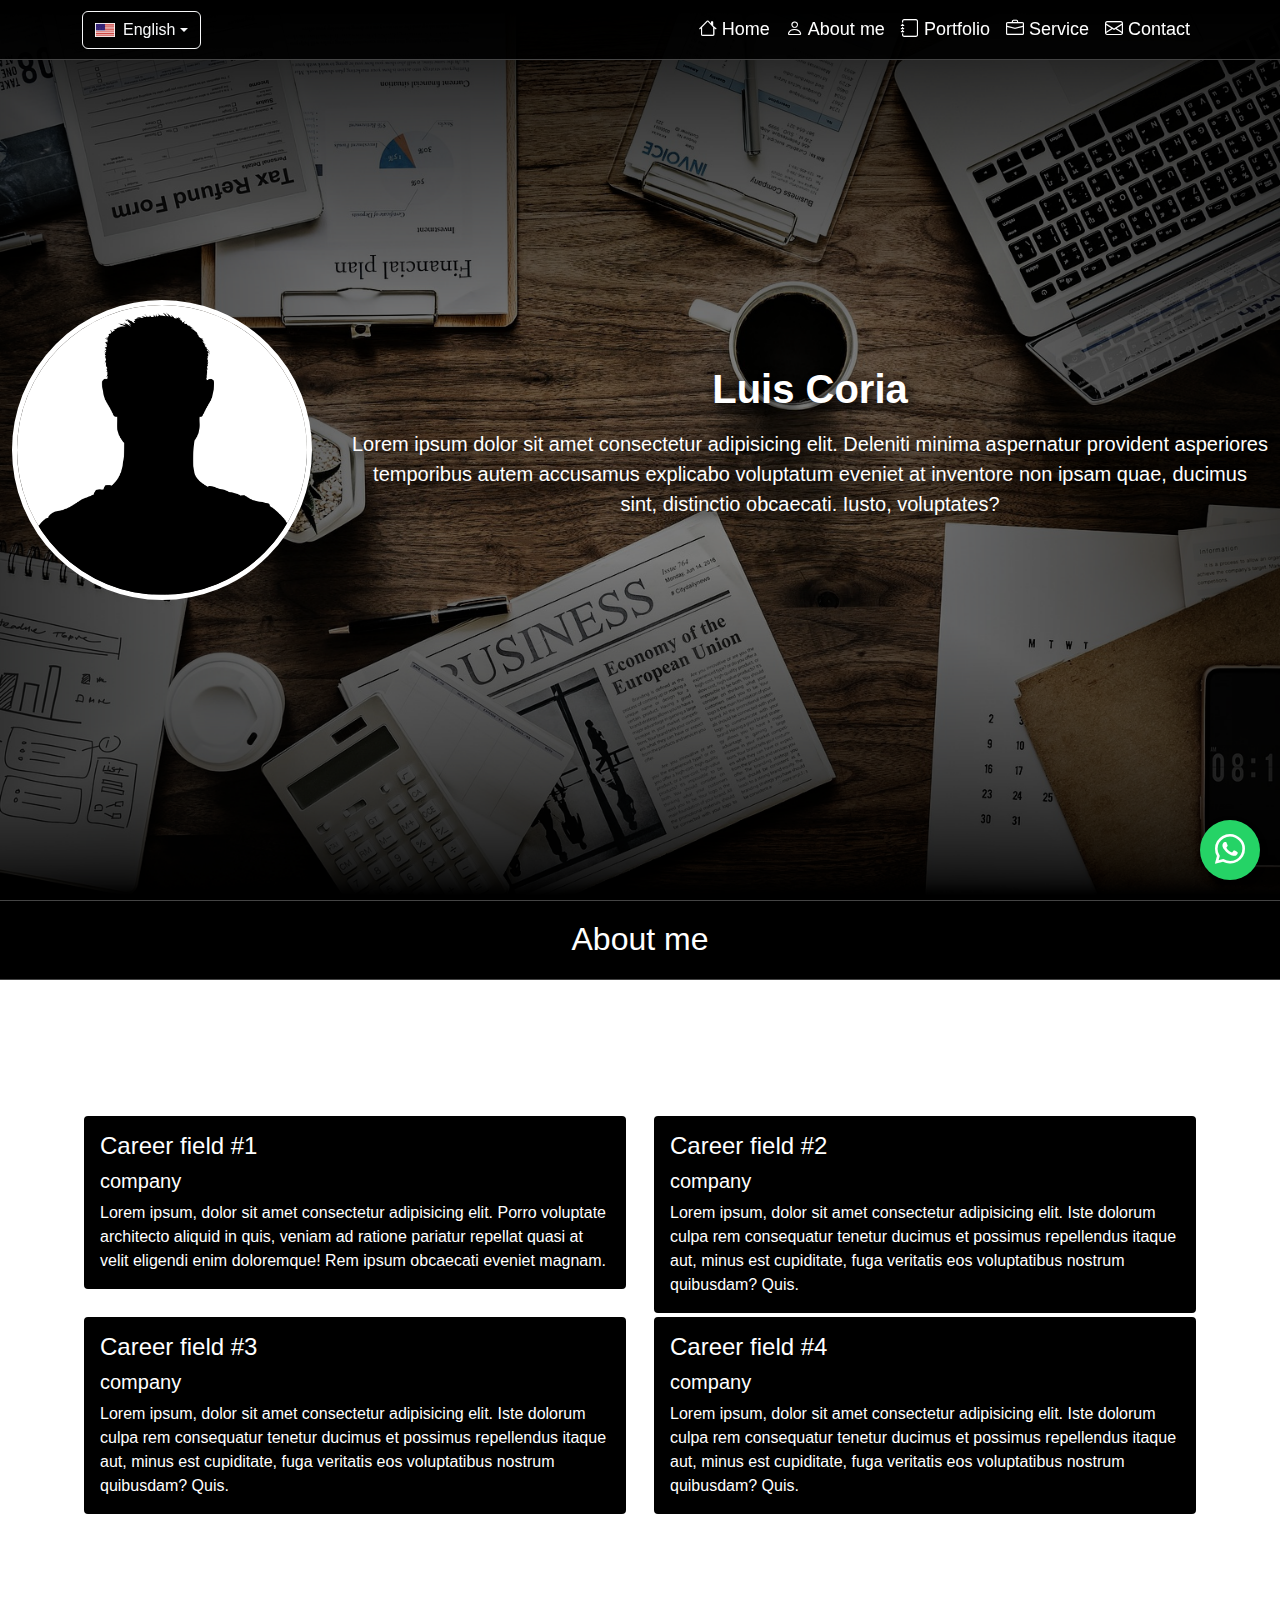
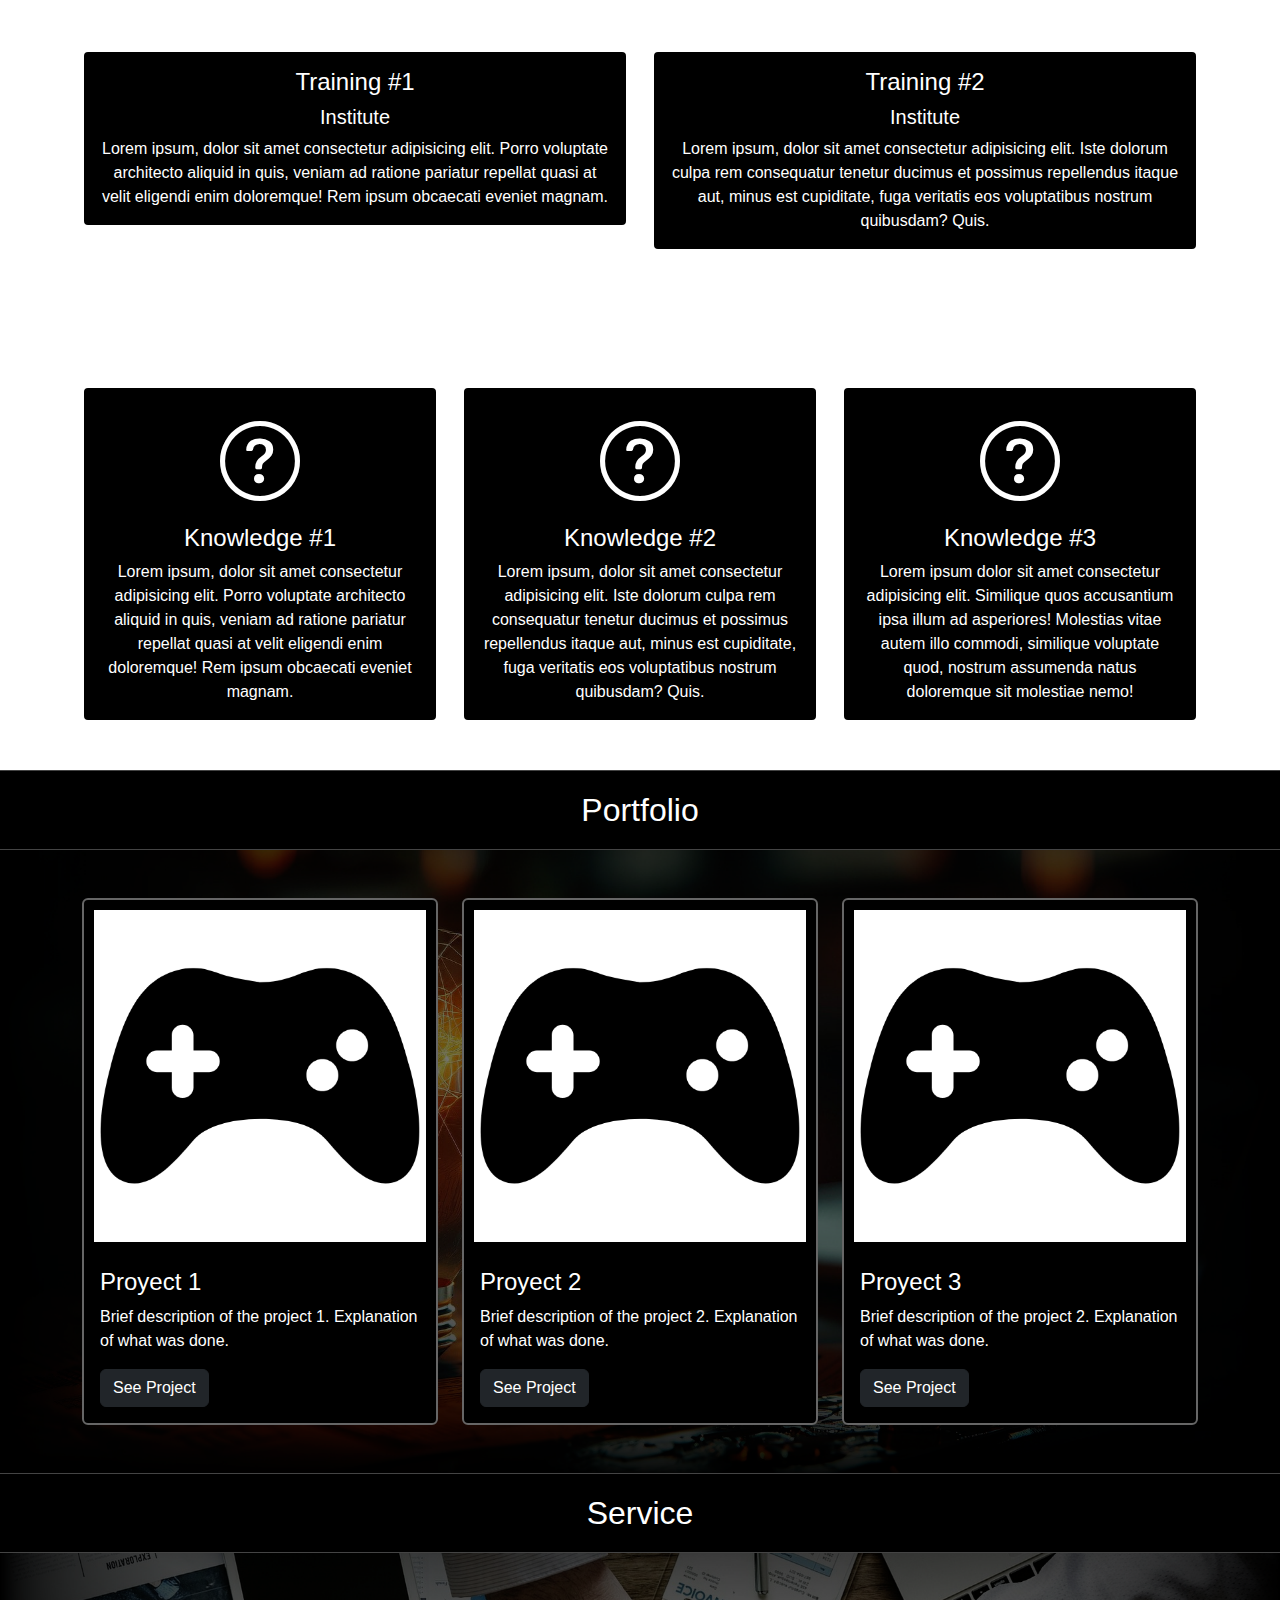
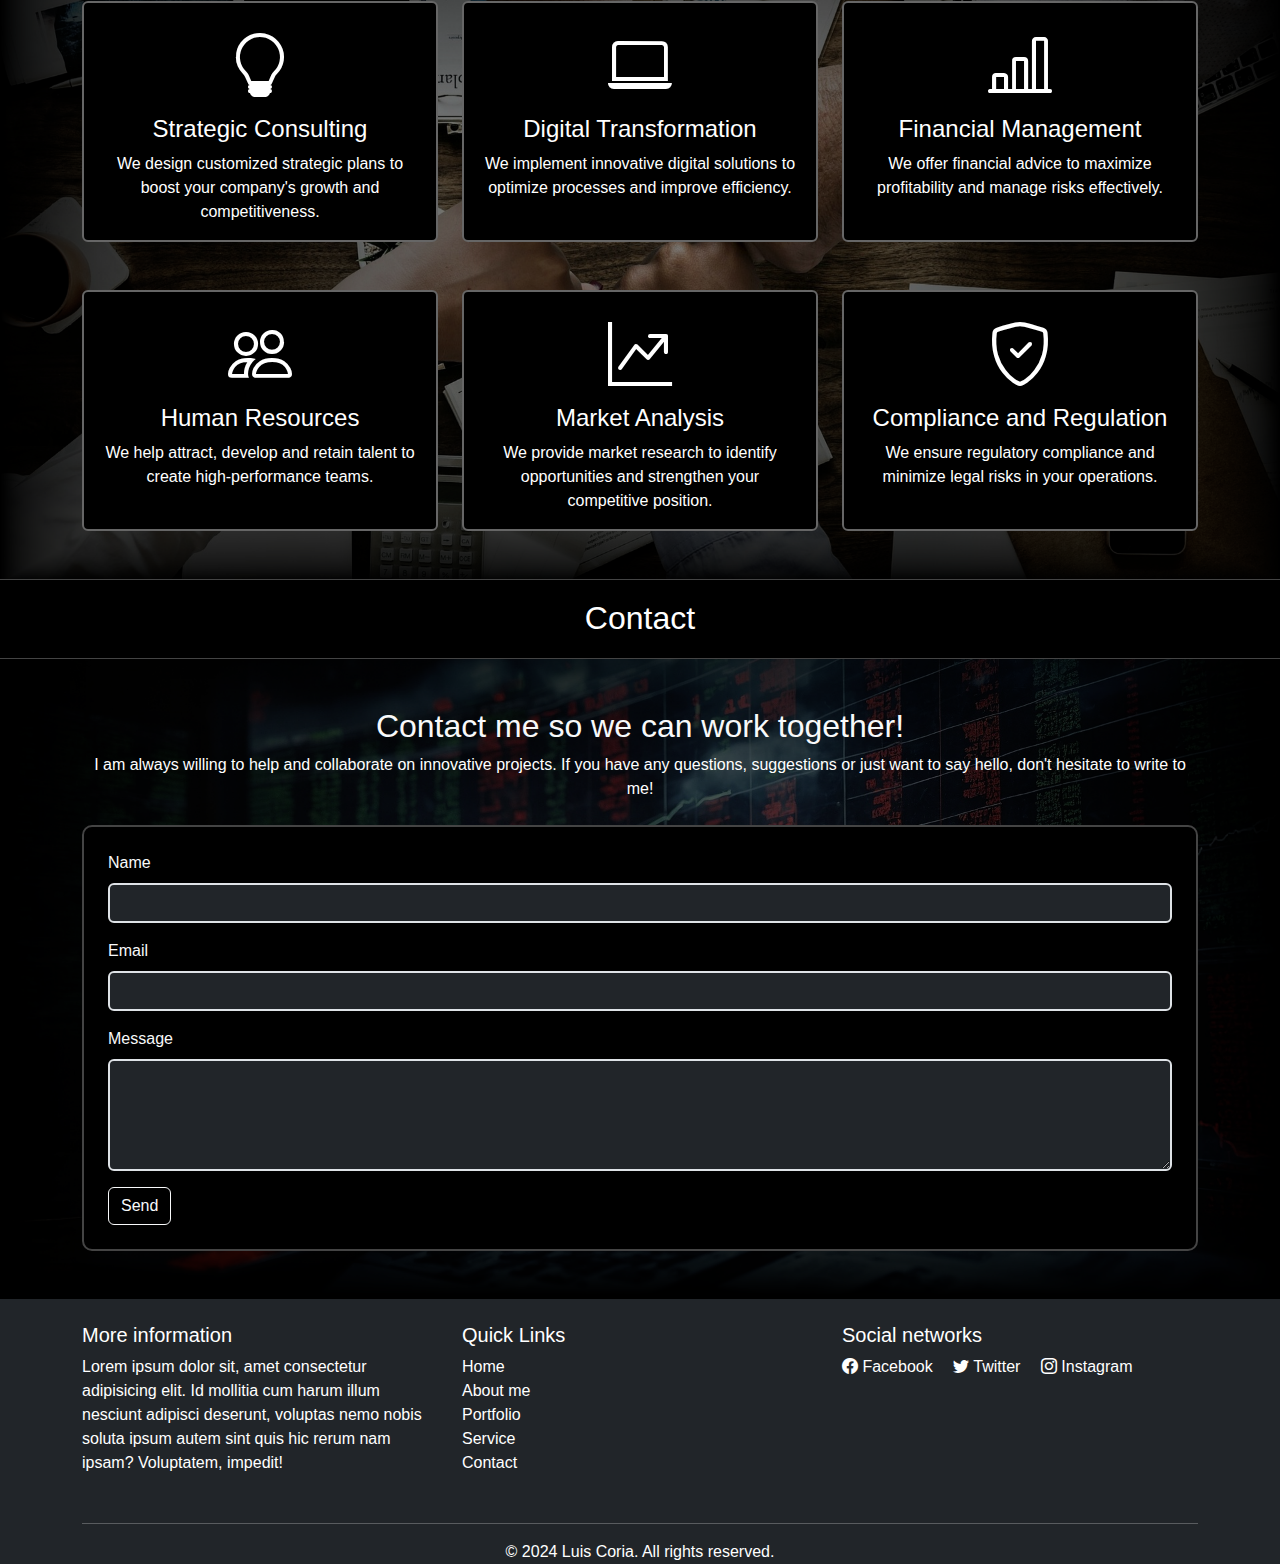
==== commit 1aad3c3c: "bugfix v1.3" ====
--- a/pag/index_us.html
+++ b/pag/index_us.html
@@ -429,6 +429,6 @@
         </footer>
 
         <script src="https://cdn.jsdelivr.net/npm/bootstrap@5.3.3/dist/js/bootstrap.bundle.min.js" integrity="sha384-YvpcrYf0tY3lHB60NNkmXc5s9fDVZLESaAA55NDzOxhy9GkcIdslK1eN7N6jIeHz" crossorigin="anonymous"></script>
-        <script src="js/index_funtions.js"></script>
+        <script src="../js/index_funtions.js"></script>
     </body>
 </html>--- a/css/index_styles.css
+++ b/css/index_styles.css
@@ -6,11 +6,11 @@
     font-family:Verdana, Geneva, Tahoma, sans-serif ;
 }
 
-/* APARTADO NAVBAR */
+/* ========== NAVBAR STYLES ========== */
 
 .navbar {
     background-color: rgba(0, 0, 0, 0.9);
-    border-bottom: 5px solid #444444 !important;
+    border-bottom: 1px solid #444444 !important;
 }
 
 .nav-link {
@@ -34,7 +34,7 @@
     font-size: 18px;
 }
 
-/* SECCION "HOME" */
+/* ========== SECCION INICIO ========== */
 
 #home-section {
     background-image: url("../img/funds/home-fund.png");
@@ -48,7 +48,7 @@
     display: flex;
     align-items: center;
     justify-content: center;
-    max-width: 900px;
+    max-width: 1300px;
     margin: auto;
     flex-direction: row;
     height: 100%;
@@ -87,7 +87,7 @@
     }
 
     .profile-img {
-        margin-right: 0;
+        margin-right: 0px;
         margin-bottom: 10px;
         width: 200px;
         height: 200px;
@@ -104,7 +104,16 @@
     }
 }
 
-/* SECCION SOBRE MI */
+@media (max-height: 700px) {
+    .profile-img {
+        margin-top: 50px;
+        margin-bottom: 5px;
+        width: 150px;
+        height: 150px;
+    }
+}
+
+/* ========== SECCION SOBRE MI ========== */
 
 .pad {
     padding-bottom: 3rem;
@@ -122,7 +131,7 @@
     color: #ffffff !important;
 }
 
-/* contenedores experiencia */
+/* CONTENEDORES EXPERENCIA */
 
 .card-experience {
     color: #ffffff !important;
@@ -137,7 +146,7 @@
     transform: scale(1.05);
 }
 
-/* contenedores educacion */
+/* CONTENEDORES EDUCACION */
 
 .card-education {
     color: #ffffff !important;
@@ -152,7 +161,7 @@
     transform: scale(1.05);
 }
 
-/* contenedores habilidades */
+/* CONTENEDORES HABILIDADES */
 
 .card-skills {
     color: #ffffff !important;
@@ -171,7 +180,7 @@
     font-size: 5rem;
 }
 
-/* SECCION PORFOLIO */
+/* ========== SECCION PORFOLIO ========== */
 
 #portfolio-section {
     background-image: url("../img/funds/portfolio-fund.png");
@@ -204,7 +213,7 @@
     }
 }
 
-/* SECCION SERVICIO */
+/* ========== SECCION SERVICIO ========== */
 
 #service-section {
     background-image: url("../img/funds/service-fund.png");
@@ -240,7 +249,7 @@
     }
 }
 
-/* SECCION CONTACTO */
+/* ========== SECCION CONTACTO ========== */
 
 #contact-section {
     background-image: url("../img/funds/contact-fund.png");
@@ -258,9 +267,9 @@
     display: flex;
     justify-content: center;
     align-items: center;
-    background-color: #1f1f1f;
-    border-top: 5px solid #444444;
-    border-bottom: 5px solid #444444;
+    background-color: #000000;
+    border-top: 1px solid #444444;
+    border-bottom: 1px solid #444444;
     height: 80px;
     width: 100%;
 }
@@ -299,11 +308,22 @@
 }
 
 .btn-outline-light:hover {
-    background-color: #ffffff;
+    background-color: #000000;
     color: #000000;
 }
 
-/* BOTON WHATSAPP */
+.form-bg {
+    background-color: #000000 !important;
+}
+
+/* ========== FOOTER STYLES ========== */
+
+.footer-bg {
+    background-color: #000000;
+    border-top: 1px solid #444444;
+}
+
+/* ========== WHATSAPP STYLES ========== */
 
 #WSP {
     position: fixed;
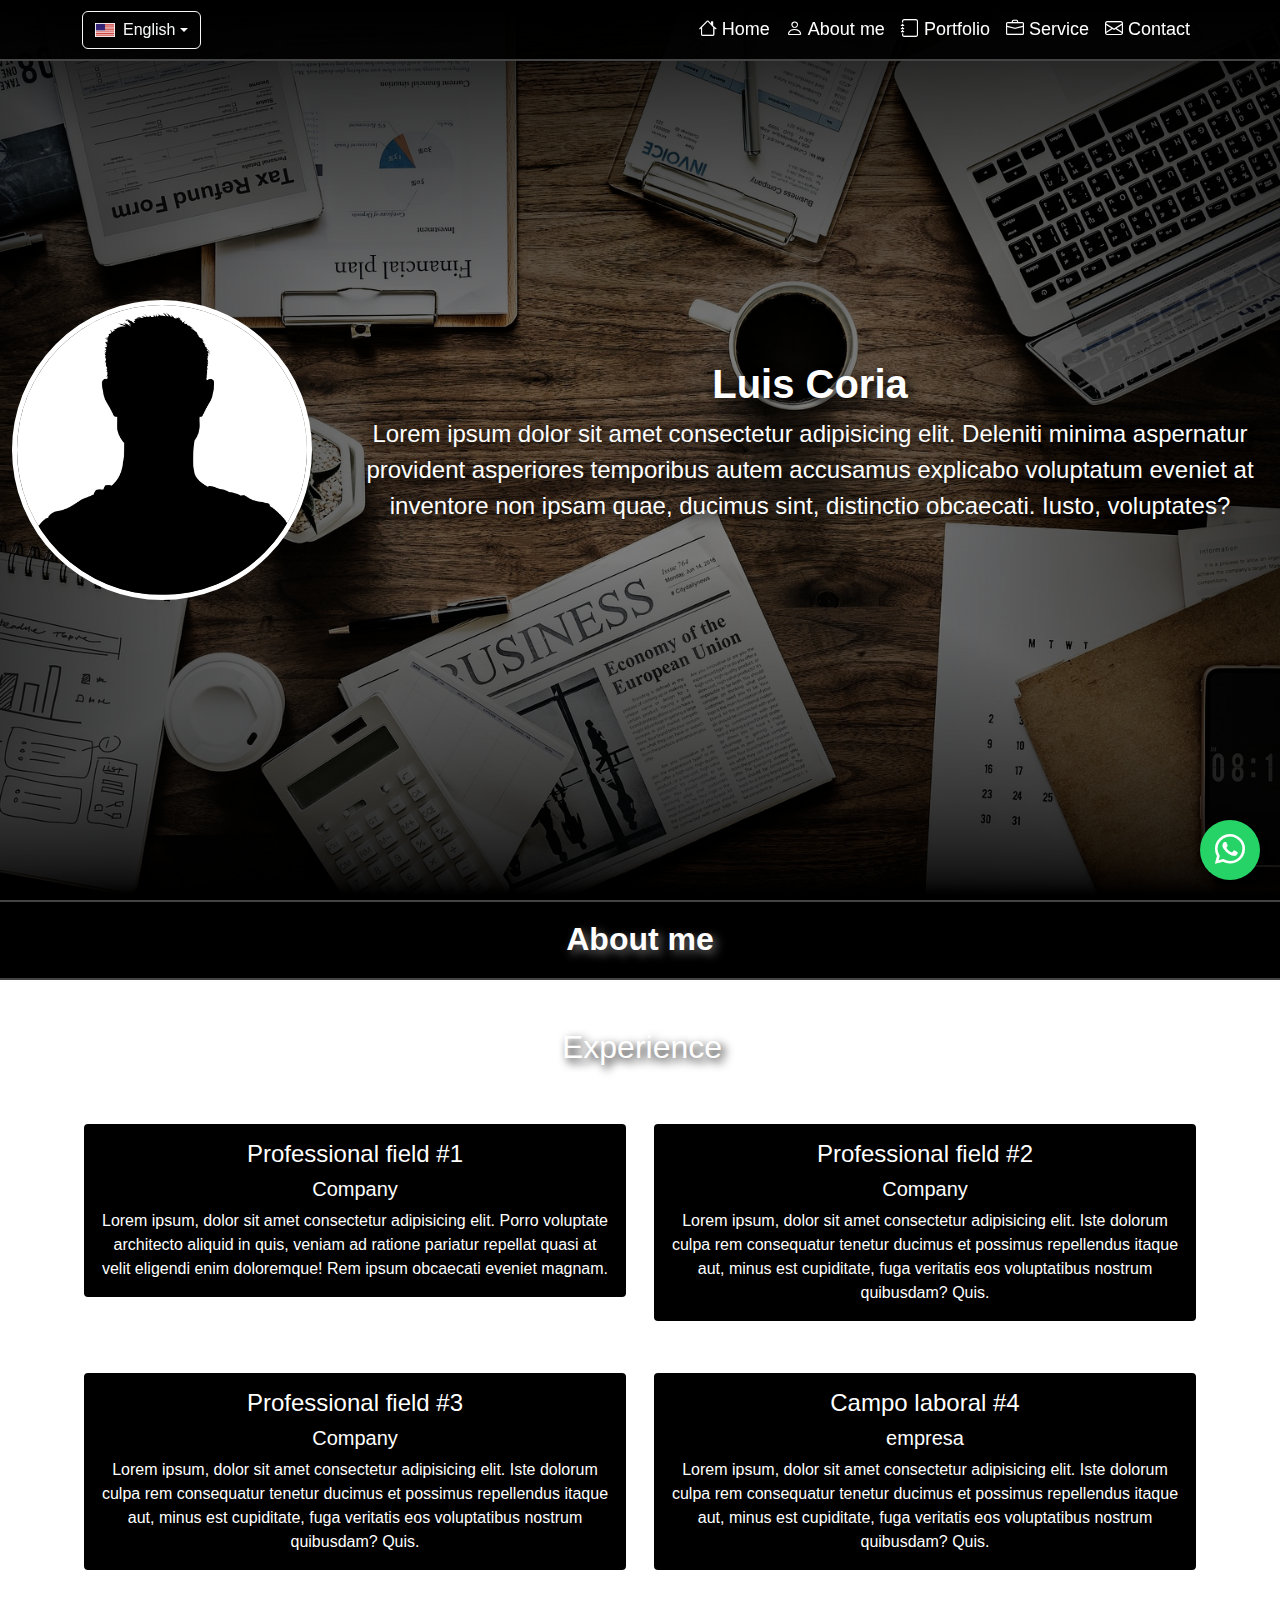
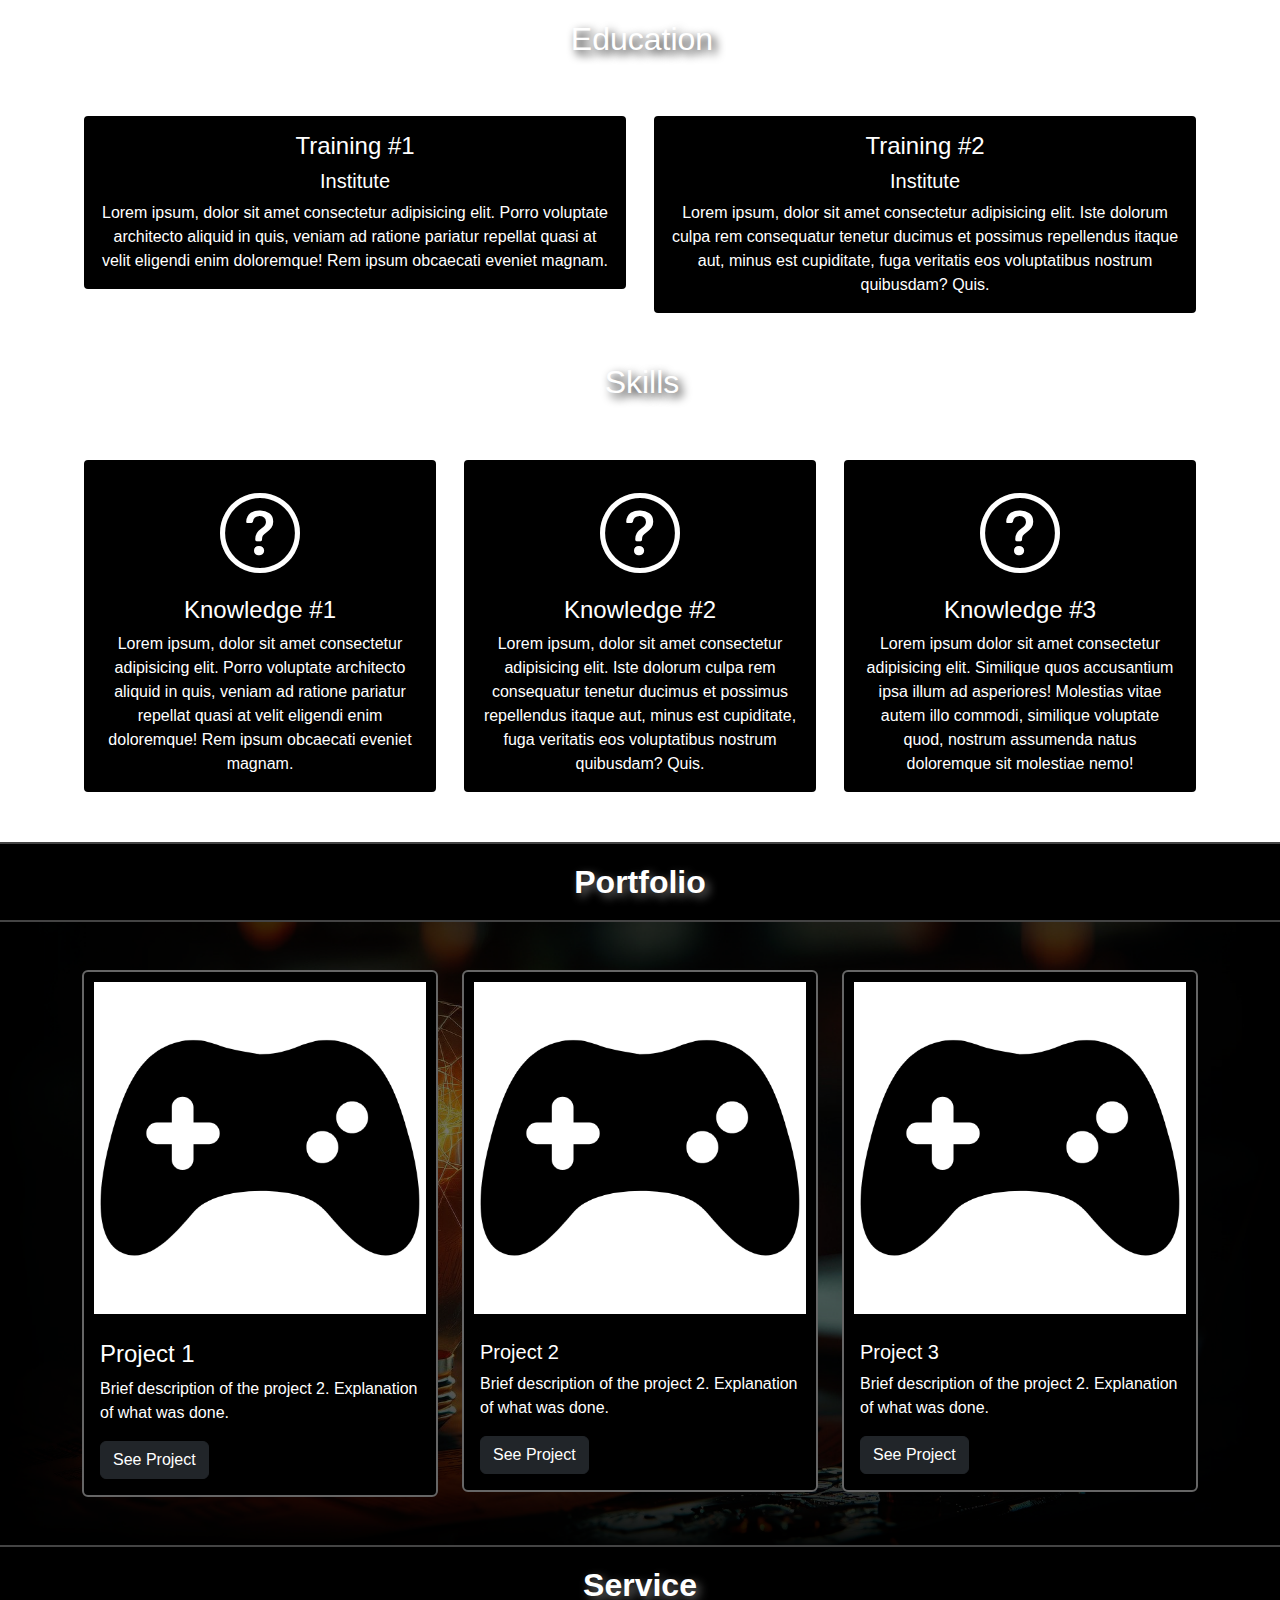
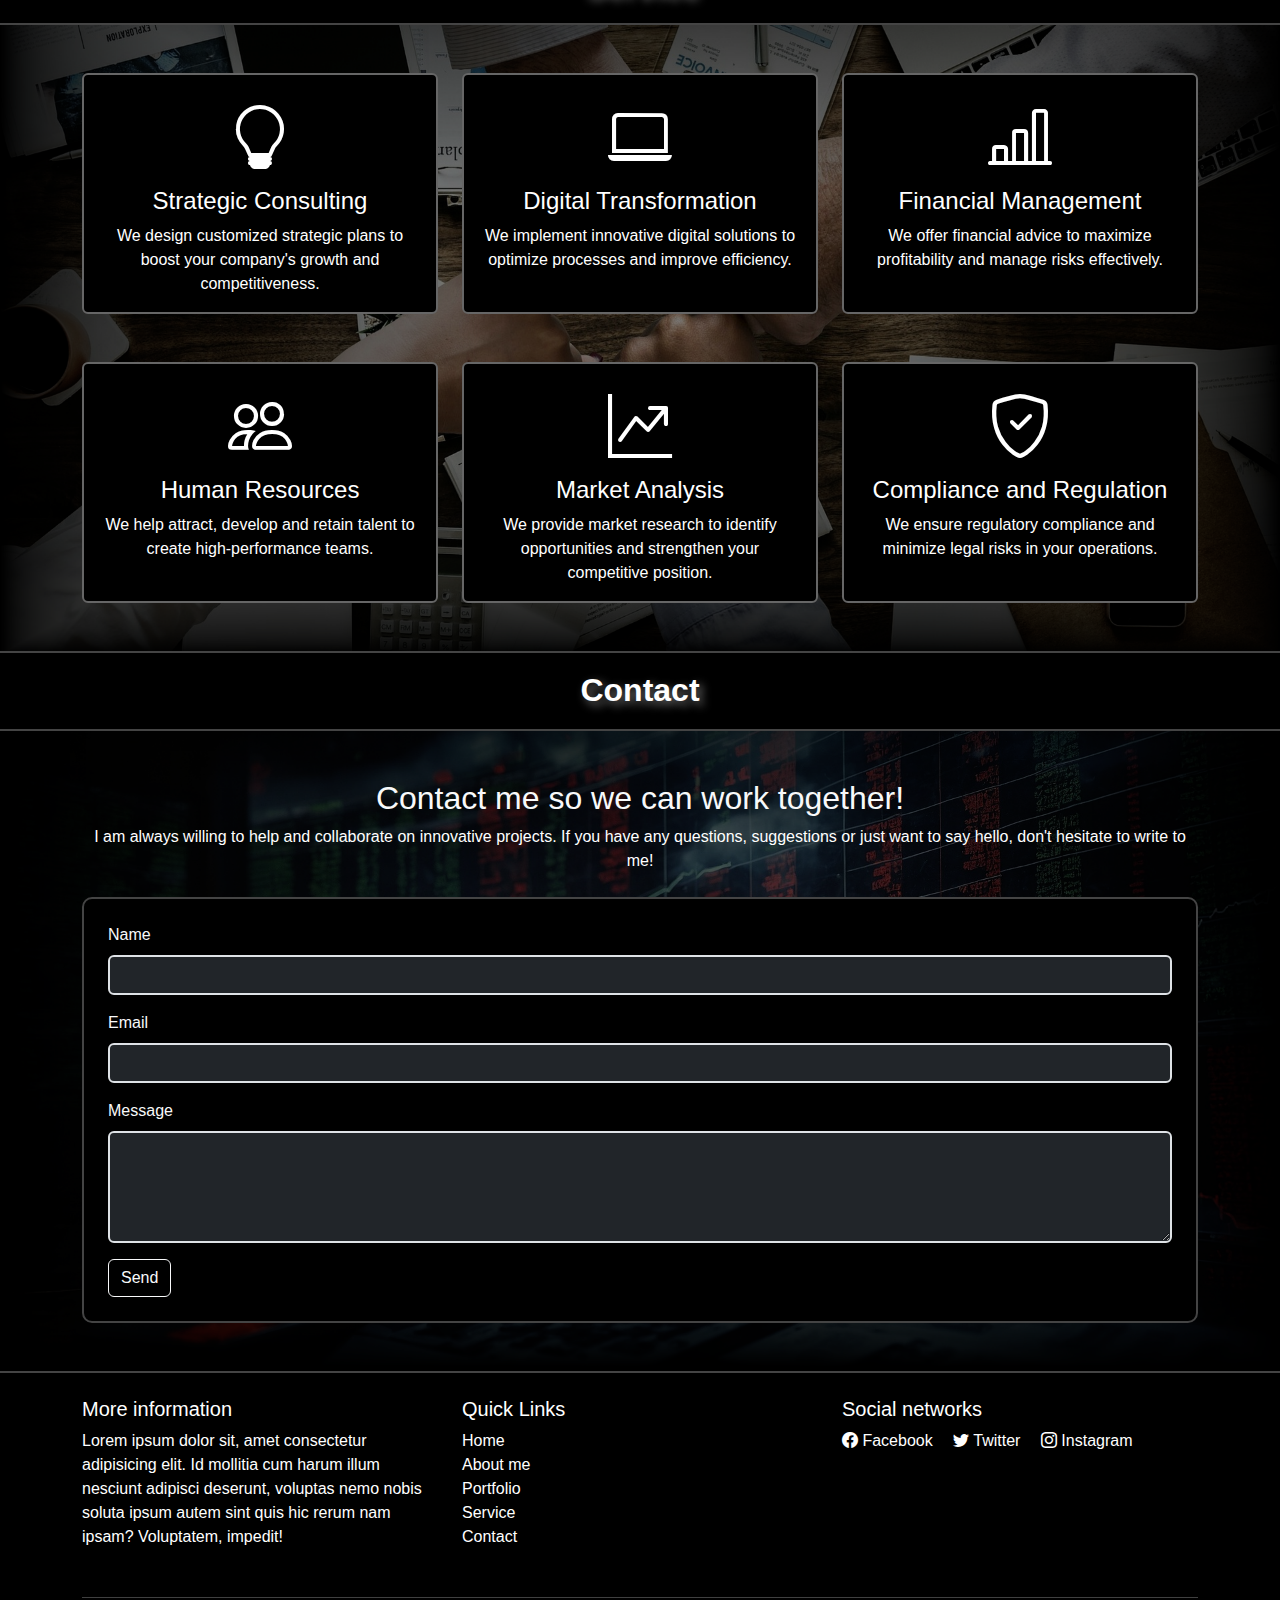
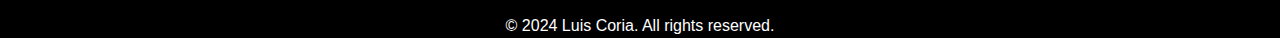
==== commit 4f0fbadc: "bugfix v1.4" ====
--- a/pag/index_us.html
+++ b/pag/index_us.html
@@ -19,7 +19,7 @@
                     <!-- BOTÓN DE IDIOMA (MENÚ DESPLEGABLE) -->
                     <div class="dropdown">
                         <button class="btn btn-outline-light dropdown-toggle d-flex align-items-center" type="button" id="languageDropdown" data-bs-toggle="dropdown" aria-expanded="false">
-                            <img src="../img/flags/us.png" alt="EEUU" style="width: 20px; height: 14px; margin-right: 8px;"> English
+                            <img src="../img/flags/us.png" alt="USA" style="width: 20px; height: 14px; margin-right: 8px;"> English
                         </button>
                         
                         <ul class="dropdown-menu" aria-labelledby="languageDropdown">
@@ -63,8 +63,8 @@
                 <div class="profile-container text-center">
                     <img src="../img/profile_photo.png" alt="Foto de perfil" class="profile-img img-fluid">
                     <div class="content-home">
-                        <h1 class="mb-3 fs-1">Luis Coria</h1>
-                        <p class="mb-3 fs-5">
+                        <h1 class="fs-1">Luis Coria</h1>
+                        <p class="fs-4">
                             Lorem ipsum dolor sit amet consectetur adipisicing elit. Deleniti minima aspernatur provident asperiores temporibus autem accusamus explicabo voluptatum eveniet at inventore non ipsam quae, ducimus sint, distinctio obcaecati. Iusto, voluptates?
                         </p>
                     </div>
@@ -73,53 +73,53 @@
 
             <!-- SECCION SOBRE MI -->
             <section class="pad" id="about-me-section">
-                <div class="title-form-div">
-                    <h2 class="mt-5 p-1 title-form">About me</h2>
+                <div class="container-sections">
+                    <h2 class="mt-5 p-1 title-sections text-shadow-white">About me</h2>
                 </div>
     
                 <div class="container">
                     <!-- APARTADO EXPERIENCIA -->
                     <div class="mt-5">
-                        <h2 class="ps-1 text-center title-about-me">Experience</h2>
-                        <div class="mt-5 row">
+                        <h2 class="ps-1 text-center title-about-me text-shadow-dark">Experience</h2>
+                        <div class="row">
                             <div class="col-md-6">
+                                <div class="card card-experience mt-5">
+                                    <div class="card-body text-center">
+                                        <h4 class="card-title">Professional field #1</h4>
+                                        <h5>Company</h5>
+                                        <p class="card-text">
+                                            Lorem ipsum, dolor sit amet consectetur adipisicing elit. Porro voluptate architecto aliquid in quis, veniam ad ratione pariatur repellat quasi at velit eligendi enim doloremque! Rem ipsum obcaecati eveniet magnam.
+                                        </p>
+                                    </div>
+                                </div>
+                            </div>
+                            <div class="col-md-6">
+                                <div class="card card-experience mt-5">
+                                    <div class="card-body text-center">
+                                        <h4 class="card-title">Professional field #2</h4>
+                                        <h5>Company</h5>
+                                        <p class="card-text">
+                                            Lorem ipsum, dolor sit amet consectetur adipisicing elit. Iste dolorum culpa rem consequatur tenetur ducimus et possimus repellendus itaque aut, minus est cupiditate, fuga veritatis eos voluptatibus nostrum quibusdam? Quis.
+                                        </p>
+                                    </div>
+                                </div>
+                            </div>
+                            <div class="col-md-6 mt-5">
                                 <div class="card card-experience">
-                                    <div class="card-body ext-center">
-                                        <h4 class="card-title">Career field #1</h4>
-                                        <h5>company</h5>
-                                        <p class="card-text">
-                                            Lorem ipsum, dolor sit amet consectetur adipisicing elit. Porro voluptate architecto aliquid in quis, veniam ad ratione pariatur repellat quasi at velit eligendi enim doloremque! Rem ipsum obcaecati eveniet magnam.
-                                        </p>
-                                    </div>
-                                </div>
-                            </div>
-                            <div class="col-md-6">
+                                    <div class="card-body text-center">
+                                        <h4 class="card-title">Professional field #3</h4>
+                                        <h5>Company</h5>
+                                        <p class="card-text">
+                                            Lorem ipsum, dolor sit amet consectetur adipisicing elit. Iste dolorum culpa rem consequatur tenetur ducimus et possimus repellendus itaque aut, minus est cupiditate, fuga veritatis eos voluptatibus nostrum quibusdam? Quis.
+                                        </p>
+                                    </div>
+                                </div>
+                            </div>
+                            <div class="col-md-6 mt-5">
                                 <div class="card card-experience">
-                                    <div class="card-body ext-center">
-                                        <h4 class="card-title">Career field #2</h4>
-                                        <h5>company</h5>
-                                        <p class="card-text">
-                                            Lorem ipsum, dolor sit amet consectetur adipisicing elit. Iste dolorum culpa rem consequatur tenetur ducimus et possimus repellendus itaque aut, minus est cupiditate, fuga veritatis eos voluptatibus nostrum quibusdam? Quis.
-                                        </p>
-                                    </div>
-                                </div>
-                            </div>
-                            <div class="col-md-6">
-                                <div class="card card-experience">
-                                    <div class="card-body ext-center">
-                                        <h4 class="card-title">Career field #3</h4>
-                                        <h5>company</h5>
-                                        <p class="card-text">
-                                            Lorem ipsum, dolor sit amet consectetur adipisicing elit. Iste dolorum culpa rem consequatur tenetur ducimus et possimus repellendus itaque aut, minus est cupiditate, fuga veritatis eos voluptatibus nostrum quibusdam? Quis.
-                                        </p>
-                                    </div>
-                                </div>
-                            </div>
-                            <div class="col-md-6">
-                                <div class="card card-experience">
-                                    <div class="card-body ext-center">
-                                        <h4 class="card-title">Career field #4</h4>
-                                        <h5>company</h5>
+                                    <div class="card-body text-center">
+                                        <h4 class="card-title">Campo laboral #4</h4>
+                                        <h5>empresa</h5>
                                         <p class="card-text">
                                             Lorem ipsum, dolor sit amet consectetur adipisicing elit. Iste dolorum culpa rem consequatur tenetur ducimus et possimus repellendus itaque aut, minus est cupiditate, fuga veritatis eos voluptatibus nostrum quibusdam? Quis.
                                         </p>
@@ -130,10 +130,10 @@
                     </div>
                     <!-- APARTADO EDUCACION -->
                     <div class="mt-5">
-                        <h2 class="ps-1 text-center title-about-me">Education</h2>
-                        <div class="mt-5 row">
+                        <h2 class="ps-1 text-center title-about-me text-shadow-dark">Education</h2>
+                        <div class="row">
                             <div class="col-md-6">
-                                <div class="card card-education">
+                                <div class="card card-education mt-5">
                                     <div class="card-body text-center">
                                         <h4 class="card-title">Training #1</h4>
                                         <h5>Institute</h5>
@@ -144,7 +144,7 @@
                                 </div>
                             </div>
                             <div class="col-md-6">
-                                <div class="card card-education">
+                                <div class="card card-education mt-5">
                                     <div class="card-body text-center">
                                         <h4 class="card-title">Training #2</h4>
                                         <h5>Institute</h5>
@@ -158,10 +158,10 @@
                     </div>
                     <!-- APARTADO HABILIDADES -->
                     <div class="mt-5">
-                        <h2 class="ps-1 text-center title-about-me">Skills</h2>
-                        <div class="mt-5 row">
-                            <div class="col-md-4">
-                                <div class="card card-skills">
+                        <h2 class="ps-1 text-center title-about-me text-shadow-dark">Skills</h2>
+                        <div class="row">
+                            <div class="col-md-4">
+                                <div class="card card-skills mt-5">
                                     <div class="card-body text-center">
                                         <i class="bi bi-question-circle service-icon mb-3 item-skills"></i>
                                         <h4 class="card-title">Knowledge #1</h4>
@@ -172,7 +172,7 @@
                                 </div>
                             </div>
                             <div class="col-md-4">
-                                <div class="card card-skills">
+                                <div class="card card-skills mt-5">
                                     <div class="card-body text-center">
                                         <i class="bi bi-question-circle service-icon mb-3 item-skills"></i>
                                         <h4 class="card-title">Knowledge #2</h4>
@@ -183,7 +183,7 @@
                                 </div>
                             </div>
                             <div class="col-md-4">
-                                <div class="card card-skills">
+                                <div class="card card-skills mt-5">
                                     <div class="card-body text-center">
                                         <i class="bi bi-question-circle service-icon mb-3 item-skills"></i>
                                         <h4 class="card-title">Knowledge #3</h4>
@@ -200,8 +200,8 @@
             
             <!-- SECCION PORFOLIO -->
             <section class="pad" id="portfolio-section">
-                <div class="title-form-div">
-                    <h2 class="p-1 title-form">Portfolio</h2>
+                <div class="container-sections">
+                    <h2 class="p-1 title-sections text-shadow-white">Portfolio</h2>
                 </div>
             
                 <div id="porfolio" class="mt-5">
@@ -210,38 +210,38 @@
                             <!-- PROYECTO 1 -->
                             <div class="col-md-4">
                                 <div class="card card-portfolio">
-                                    <img src="../img/projects/game.png" class="card-img-top" alt="Proyect 1">
+                                    <img src="../img/projects/game.png" class="card-img-top" alt="Proyecto 1">
                                     <div class="card-body">
-                                        <h4 class="card-title">Proyect 1</h4>
-                                        <p class="card-text">Brief description of the project 1. Explanation of what was done.</p>
-                                        <a href="#a" class="btn btn-dark">See Project</a>
-                                    </div>
-                                </div>
-                            </div>
-    
-                            <!-- PROYECTO 2 -->
-                            <div class="col-md-4">
-                                <div class="card card-portfolio">
-                                    <img src="../img/projects/game.png" class="card-img-top" alt="Proyect 2">
-                                    <div class="card-body">
-                                        <h4 class="card-title">Proyect 2</h4>
+                                        <h4 class="card-title">Project 1</h4>
                                         <p class="card-text">Brief description of the project 2. Explanation of what was done.</p>
                                         <a href="#a" class="btn btn-dark">See Project</a>
                                     </div>
                                 </div>
                             </div>
     
-                            <!-- PROYECTO 3 -->
+                            <!-- PROYECTO 2 -->
                             <div class="col-md-4">
                                 <div class="card card-portfolio">
-                                    <img src="../img/projects/game.png" class="card-img-top" alt="Proyect 3">
+                                    <img src="../img/projects/game.png" class="card-img-top" alt="Proyecto 2">
                                     <div class="card-body">
-                                        <h4 class="card-title">Proyect 3</h4>
+                                        <h5 class="card-title">Project 2</h5>
                                         <p class="card-text">Brief description of the project 2. Explanation of what was done.</p>
                                         <a href="#a" class="btn btn-dark">See Project</a>
                                     </div>
                                 </div>
                             </div>
+
+                            <!-- PROYECTO 3 -->
+                            <div class="col-md-4">
+                                <div class="card card-portfolio">
+                                    <img src="../img/projects/game.png" class="card-img-top" alt="Proyecto 3">
+                                    <div class="card-body">
+                                        <h5 class="card-title">Project 3</h5>
+                                        <p class="card-text">Brief description of the project 2. Explanation of what was done.</p>
+                                        <a href="#a" class="btn btn-dark">See Project</a>
+                                    </div>
+                                </div>
+                            </div>
                         </div>
                     </div>
                 </div>
@@ -249,8 +249,8 @@
 
             <!-- SECCION SERVICIO -->
             <section id="service-section">
-                <div class="title-form-div">
-                    <h2 class="p-1 title-form">Service</h2>
+                <div class="container-sections">
+                    <h2 class="p-1 title-sections text-shadow-white">Service</h2>
                 </div>
     
                 <div id="servicios" class="py-5">
@@ -342,15 +342,14 @@
 
             <!-- SECCION CONTACTO-->
             <section class="pad" id="contact-section">
-                <div class="title-form-div scroll-section">
-                    <h2 class="mt-5 p-1 title-form">Contact</h2>
+                <div class="container-sections">
+                    <h2 class="mt-5 p-1 title-sections text-shadow-white">Contact</h2>
                 </div>
     
                 <!-- ENVIAR POR GMAIL -->
                 <div class="container">
                     <!-- TEXTO Y IMAGEN ARRIBA DEL FORMULARIO -->
                     <div class="text-center mb-4 mt-5">
-                        <!-- <img src="" alt="Imagen de contacto" class="img-fluid mb-3" style="max-width: 200px;"> -->
                         <h2 class="text-light">Contact me so we can work together!</h2>
                         <p style="color: #ffffff;">
                             I am always willing to help and collaborate on innovative projects. If you have any questions, suggestions or just want to say hello, don't hesitate to write to me!
@@ -360,7 +359,7 @@
                     <!-- FORMULARIO -->
                     <div class="tab-content" id="myTabContent">
                         <div class="tab-pane fade show active" id="email" role="tabpanel" aria-labelledby="email-tab">
-                            <form action="#" method="POST" class="mt-3 p-4 text-light rounded form-bg">
+                            <form action="../php/mail.php" method="POST" class="mt-3 p-4 text-light rounded form-bg">
                                 <div class="mb-3">
                                     <label for="name" class="form-label">Name</label>
                                     <input type="text" class="form-control bg-dark text-light border-2" id="name" name="name" required>
@@ -382,7 +381,7 @@
         </main>
 
         <!-- FOOTER -->
-        <footer class="bg-dark text-white pt-4">
+        <footer class="footer-bg text-white pt-4">
             <div class="container">
                 <div class="row">
                     <!-- INFORAMCION -->
@@ -408,9 +407,9 @@
                     <!-- REDES SOCIALES -->
                     <div class="col-md-4 mb-3">
                         <h5>Social networks</h5>
-                        <a href="#" class="text-white text-decoration-none me-3"><i class="bi bi-facebook"></i> Facebook</a>
-                        <a href="#" class="text-white text-decoration-none me-3"><i class="bi bi-twitter"></i> Twitter</a>
-                        <a href="#" class="text-white text-decoration-none"><i class="bi bi-instagram"></i> Instagram</a>
+                        <a href="#a" class="text-white text-decoration-none me-3"><i class="bi bi-facebook"></i> Facebook</a>
+                        <a href="#a" class="text-white text-decoration-none me-3"><i class="bi bi-twitter"></i> Twitter</a>
+                        <a href="#a" class="text-white text-decoration-none"><i class="bi bi-instagram"></i> Instagram</a>
                     </div>
                 </div>
         
@@ -429,6 +428,6 @@
         </footer>
 
         <script src="https://cdn.jsdelivr.net/npm/bootstrap@5.3.3/dist/js/bootstrap.bundle.min.js" integrity="sha384-YvpcrYf0tY3lHB60NNkmXc5s9fDVZLESaAA55NDzOxhy9GkcIdslK1eN7N6jIeHz" crossorigin="anonymous"></script>
-        <script src="../js/index_funtions.js"></script>
+        <script src="js/index_funtions.js"></script>
     </body>
 </html>--- a/css/index_styles.css
+++ b/css/index_styles.css
@@ -6,11 +6,36 @@
     font-family:Verdana, Geneva, Tahoma, sans-serif ;
 }
 
+.container-sections {
+    display: flex;
+    justify-content: center;
+    align-items: center;
+    background-color: #000000;
+    border-top: 2px solid #444444;
+    border-bottom: 2px solid #444444;
+    height: 80px;
+    width: 100%;
+}
+
+.title-sections {
+    color: #ffffff;
+    font-weight: bold;
+    margin: 50px;
+}
+
+.text-shadow-dark {
+    text-shadow: 4px 4px 10px rgba(0, 0, 0, 1);
+}
+
+.text-shadow-white {
+    text-shadow: 4px 4px 10px rgba(255, 255, 255, 0.45);
+}
+
 /* ========== NAVBAR STYLES ========== */
 
 .navbar {
     background-color: rgba(0, 0, 0, 0.9);
-    border-bottom: 1px solid #444444 !important;
+    border-bottom: 2px solid #444444 !important;
 }
 
 .nav-link {
@@ -93,8 +118,10 @@
         height: 200px;
     }
 
-    .content-home h1, .content-home p {
+    .content-home h1,
+    .content-home p {
         text-align: center;
+        margin-left: 0px;
     }
 
     #home-section {
@@ -104,12 +131,22 @@
     }
 }
 
+@media (max-width: 400px) {
+    .content-home h1 {
+        font-size: 29px !important;
+    }
+
+    .content-home p {
+        font-size: 20px !important;
+    }
+}
+
 @media (max-height: 700px) {
     .profile-img {
         margin-top: 50px;
         margin-bottom: 5px;
-        width: 150px;
-        height: 150px;
+        width: 175px;
+        height: 175px;
     }
 }
 
@@ -263,22 +300,6 @@
     color: #ffffff;
 }
 
-.title-form-div {
-    display: flex;
-    justify-content: center;
-    align-items: center;
-    background-color: #000000;
-    border-top: 1px solid #444444;
-    border-bottom: 1px solid #444444;
-    height: 80px;
-    width: 100%;
-}
-
-.title-form {
-    color: #ffffff;
-    margin: 50px;
-}
-
 .button-contac {
     color: #000000 !important;
 }
@@ -320,7 +341,7 @@
 
 .footer-bg {
     background-color: #000000;
-    border-top: 1px solid #444444;
+    border-top: 2px solid #444444;
 }
 
 /* ========== WHATSAPP STYLES ========== */
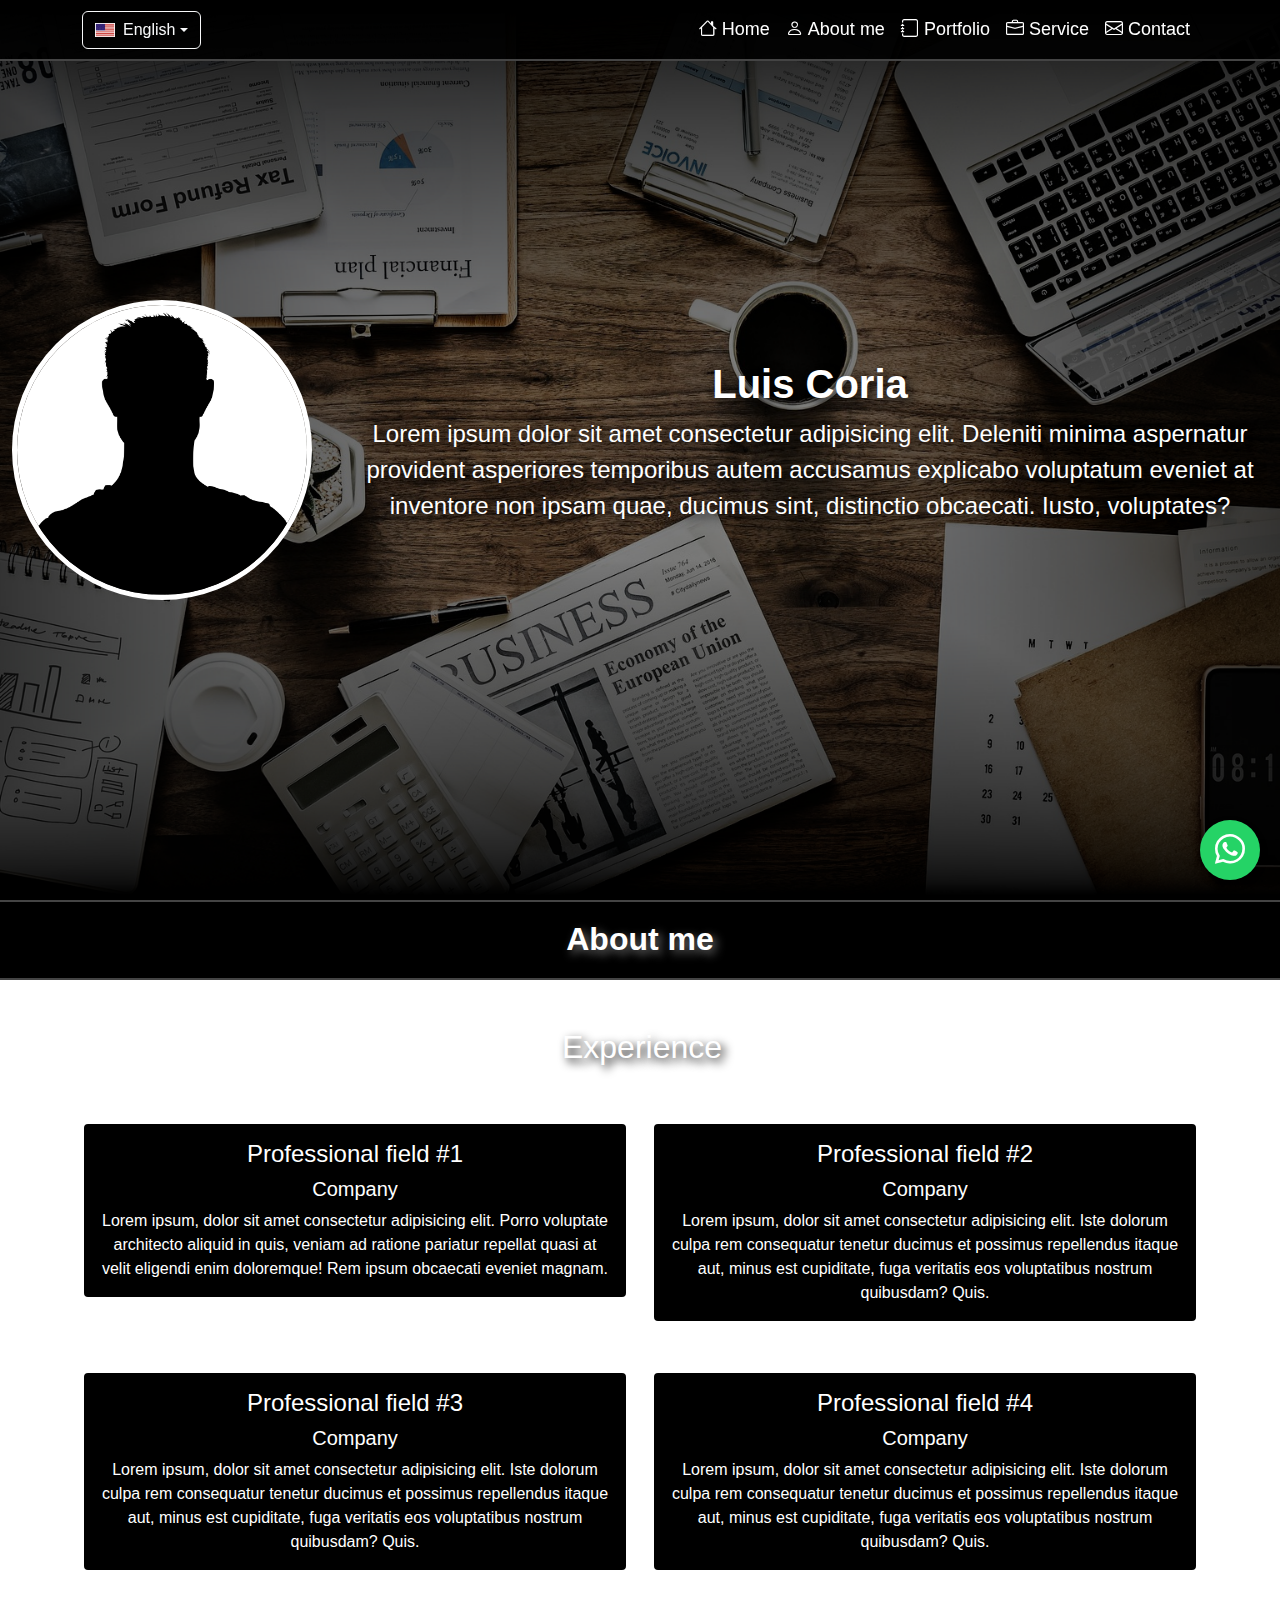
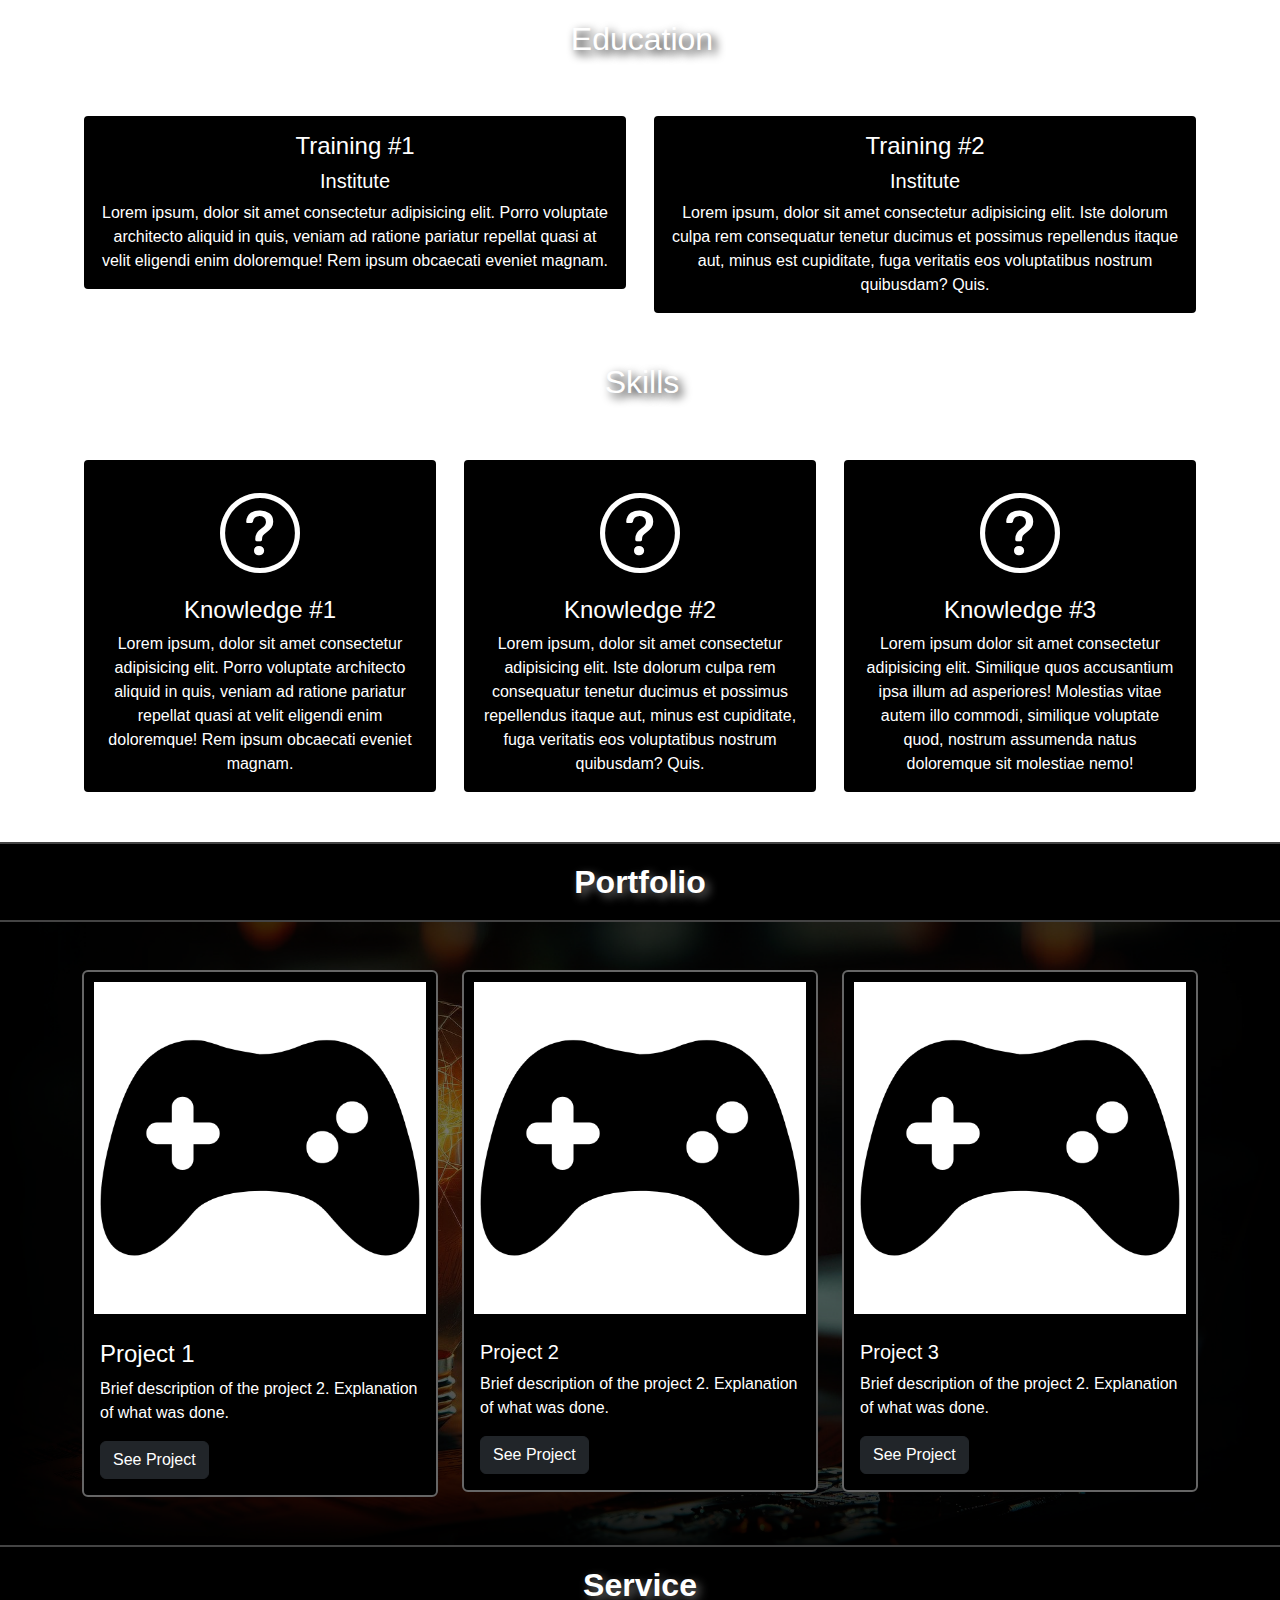
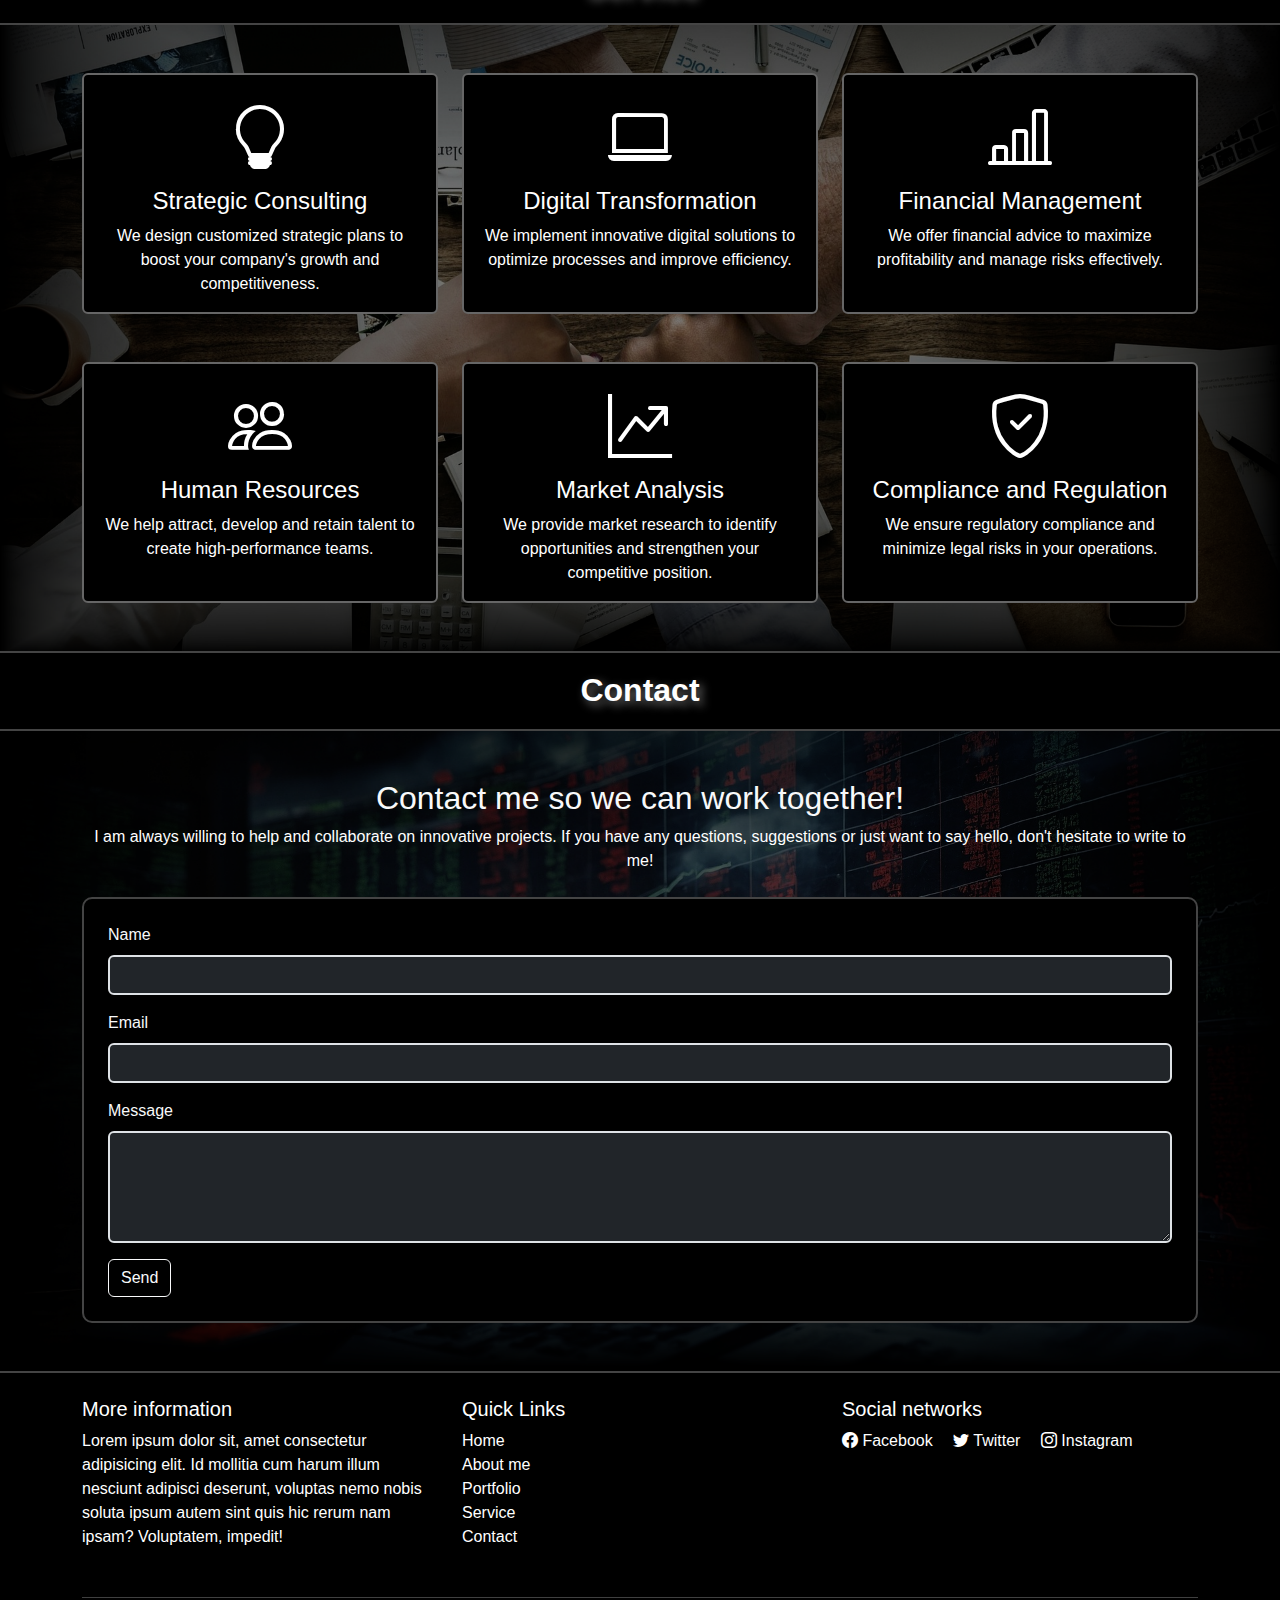
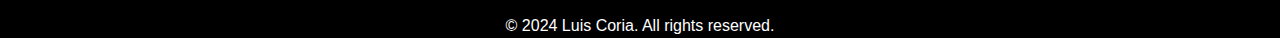
==== commit 20ebd7db: "bugfix v1.5" ====
--- a/pag/index_us.html
+++ b/pag/index_us.html
@@ -118,8 +118,8 @@
                             <div class="col-md-6 mt-5">
                                 <div class="card card-experience">
                                     <div class="card-body text-center">
-                                        <h4 class="card-title">Campo laboral #4</h4>
-                                        <h5>empresa</h5>
+                                        <h4 class="card-title">Professional field #4</h4>
+                                        <h5>Company</h5>
                                         <p class="card-text">
                                             Lorem ipsum, dolor sit amet consectetur adipisicing elit. Iste dolorum culpa rem consequatur tenetur ducimus et possimus repellendus itaque aut, minus est cupiditate, fuga veritatis eos voluptatibus nostrum quibusdam? Quis.
                                         </p>
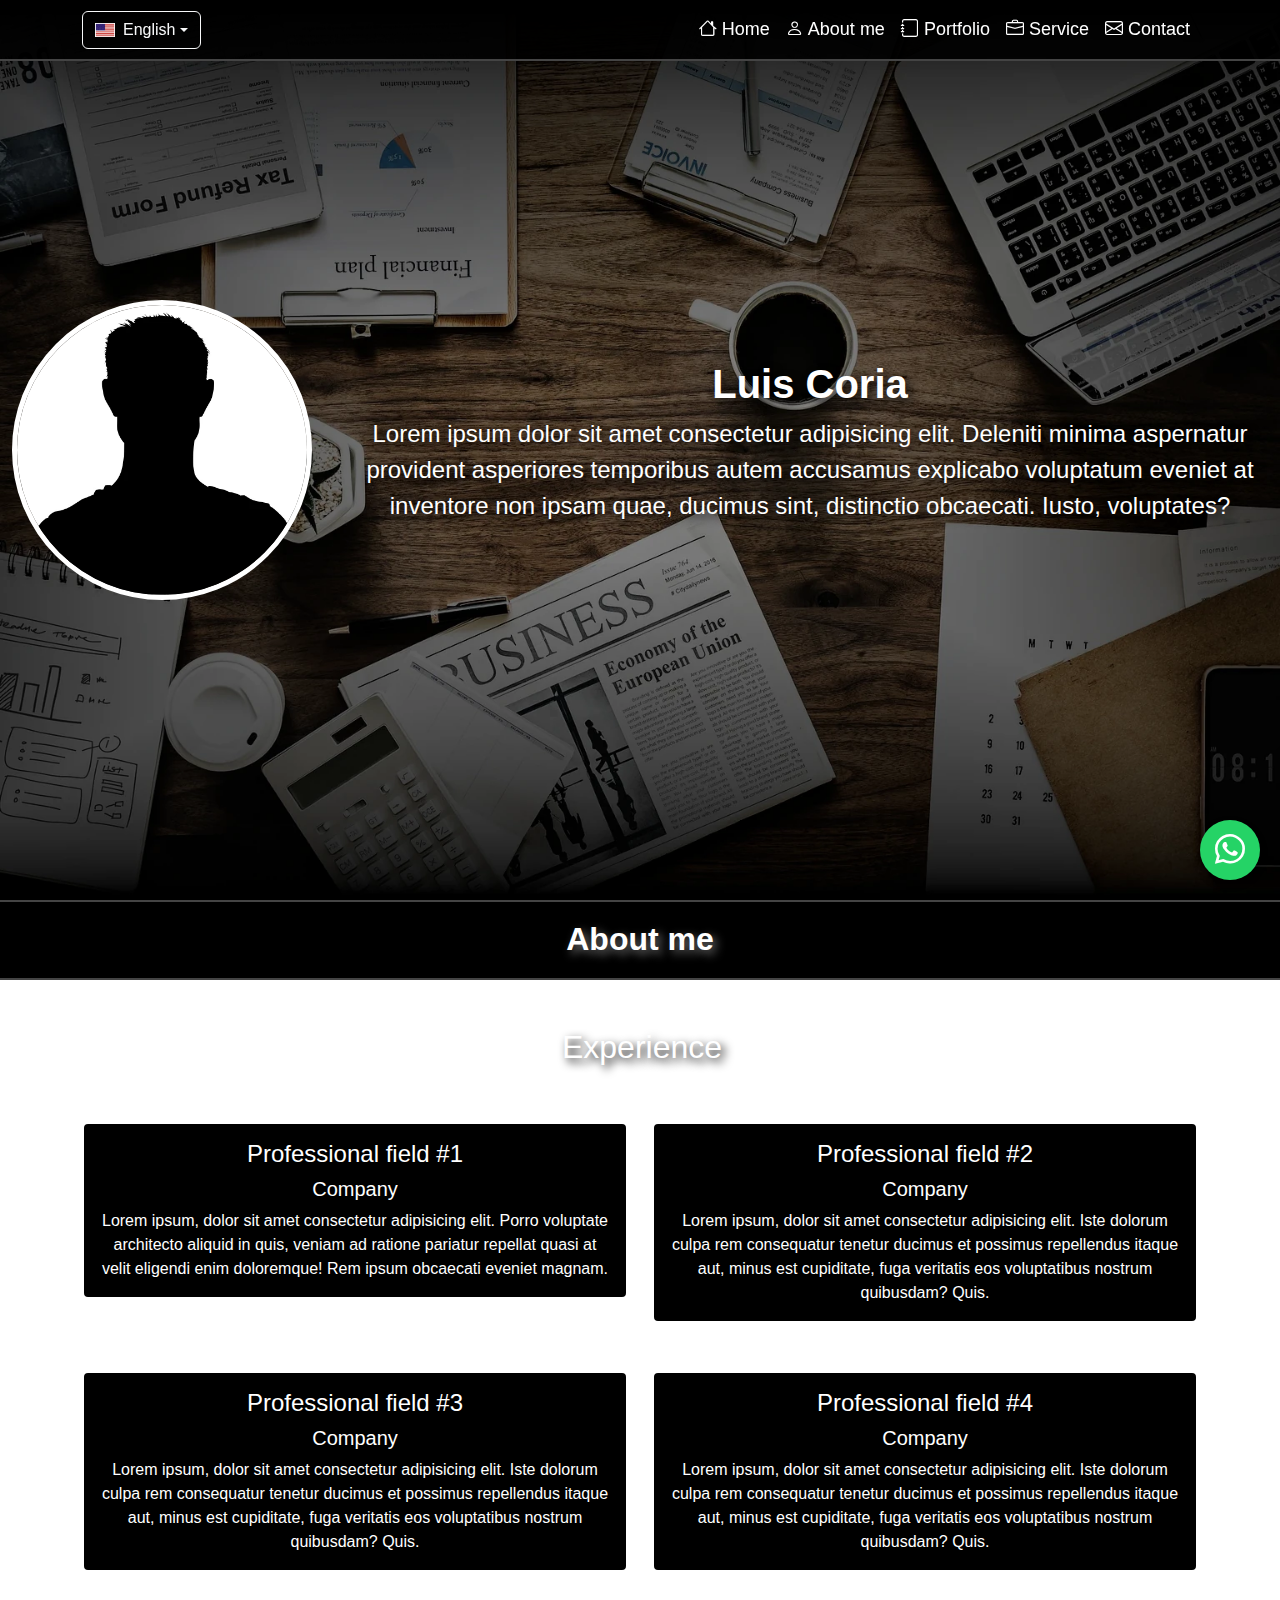
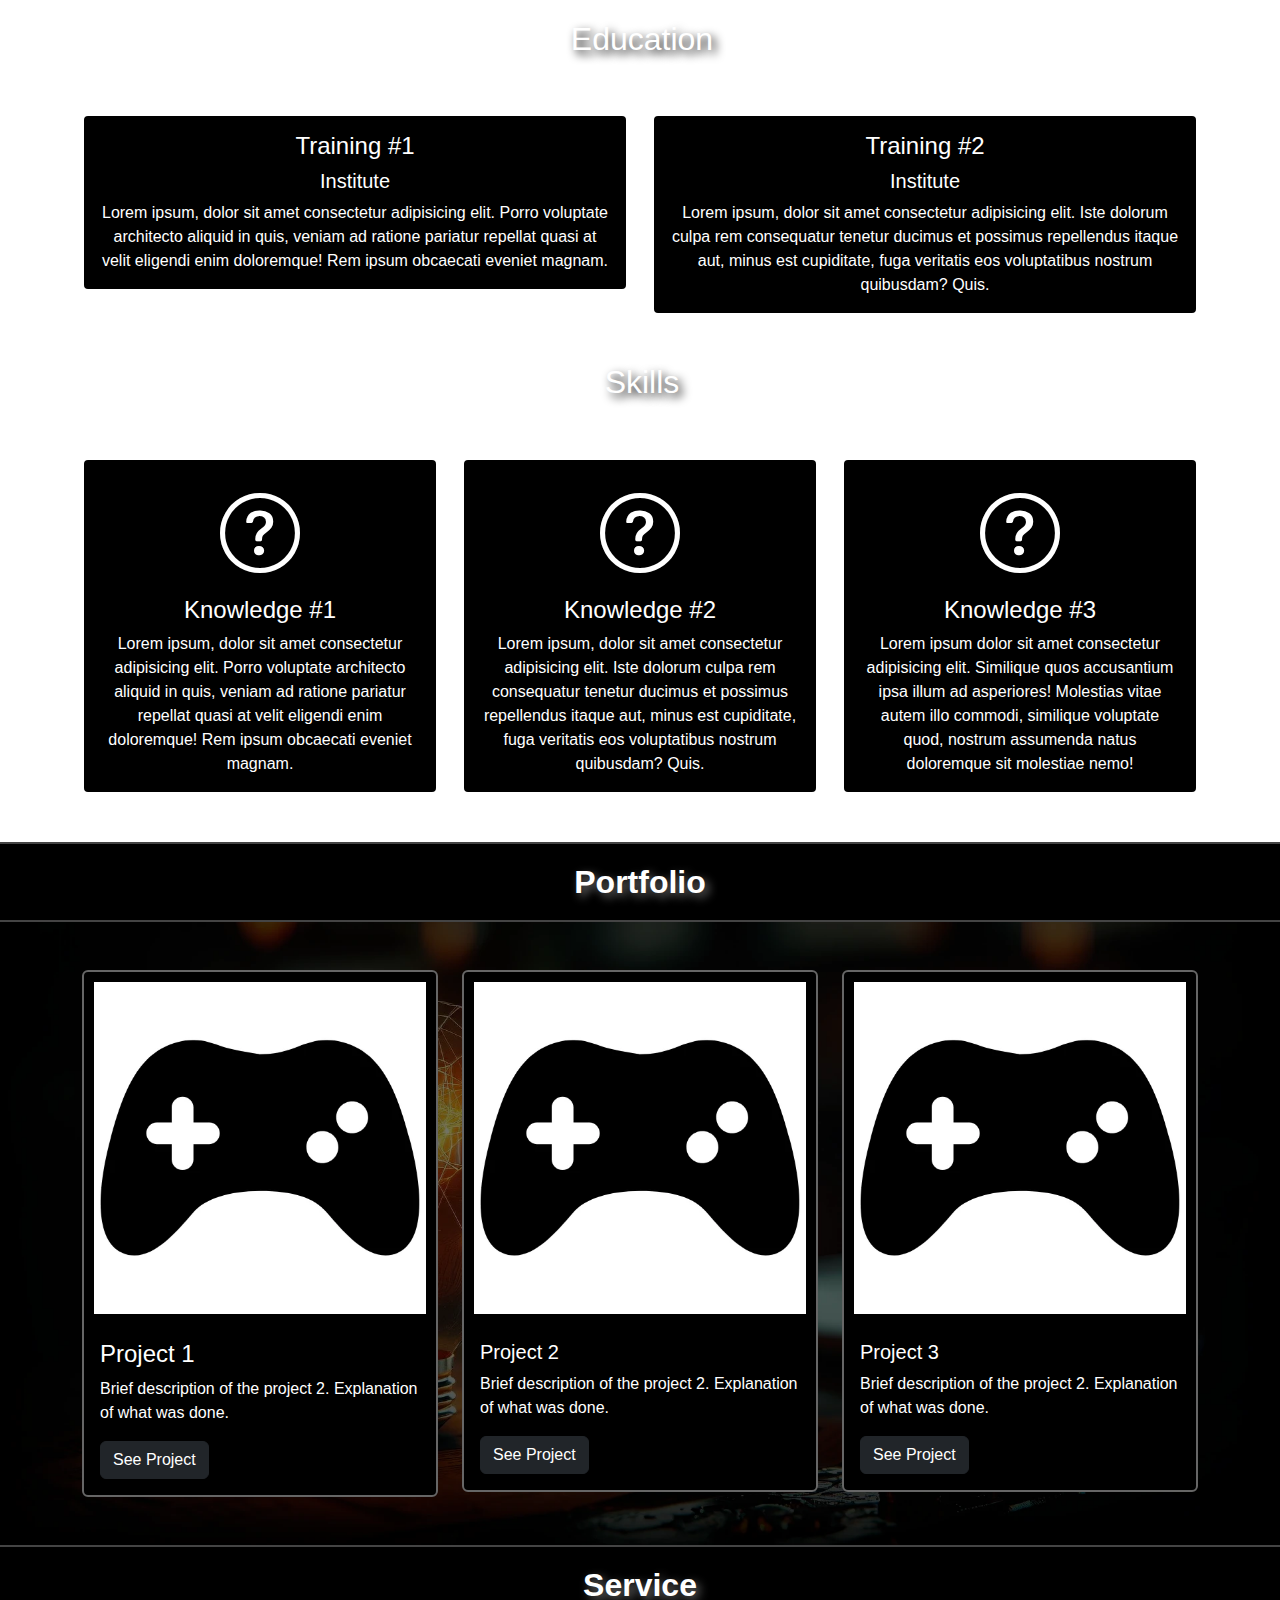
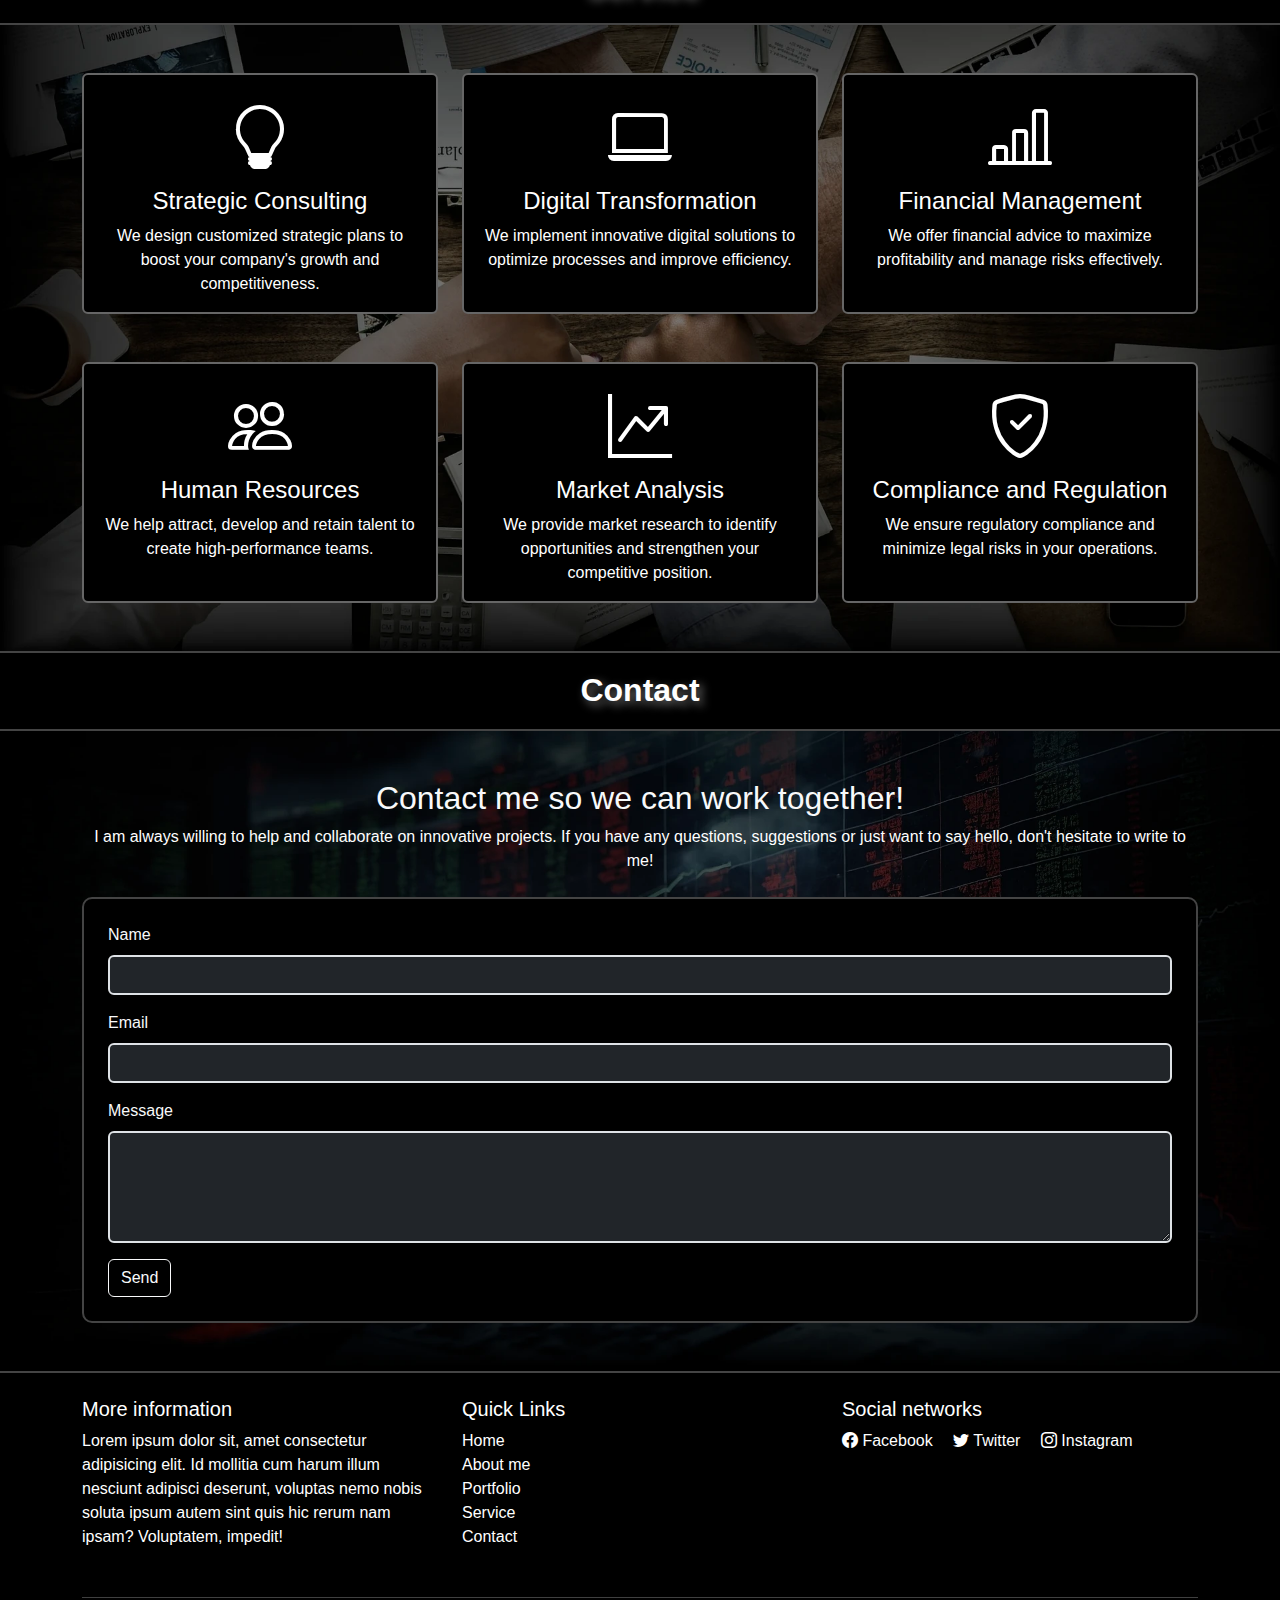
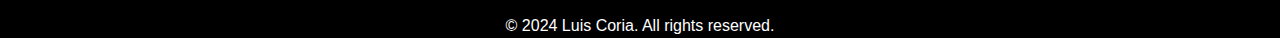
==== commit 2aa7c2d3: "bugfix v1.6" ====
--- a/pag/index_us.html
+++ b/pag/index_us.html
@@ -25,7 +25,7 @@
                         <ul class="dropdown-menu" aria-labelledby="languageDropdown">
                             <li>
                                 <a class="dropdown-item d-flex align-items-center" href="../index.html">
-                                    <img src="../img/flags/es.png" alt="USA" style="width: 20px; height: 14px; margin-right: 8px;"> Español
+                                    <img src="../img/flags/es.png" alt="ESP" style="width: 20px; height: 14px; margin-right: 8px;"> Español
                                 </a>
                             </li>
                         </ul>
@@ -61,7 +61,7 @@
             <!-- SECCION HOME -->
             <section class="container-fluid d-flex align-items-center justify-content-center vh-100" id="home-section">
                 <div class="profile-container text-center">
-                    <img src="../img/profile_photo.png" alt="Foto de perfil" class="profile-img img-fluid">
+                    <img src="../img/profile_photo.webp" alt="Foto de perfil" class="profile-img img-fluid">
                     <div class="content-home">
                         <h1 class="fs-1">Luis Coria</h1>
                         <p class="fs-4">
@@ -210,7 +210,7 @@
                             <!-- PROYECTO 1 -->
                             <div class="col-md-4">
                                 <div class="card card-portfolio">
-                                    <img src="../img/projects/game.png" class="card-img-top" alt="Proyecto 1">
+                                    <img src="../img/projects/game.webp" class="card-img-top" alt="Proyecto 1">
                                     <div class="card-body">
                                         <h4 class="card-title">Project 1</h4>
                                         <p class="card-text">Brief description of the project 2. Explanation of what was done.</p>
@@ -218,11 +218,11 @@
                                     </div>
                                 </div>
                             </div>
-    
+
                             <!-- PROYECTO 2 -->
                             <div class="col-md-4">
                                 <div class="card card-portfolio">
-                                    <img src="../img/projects/game.png" class="card-img-top" alt="Proyecto 2">
+                                    <img src="../img/projects/game.webp" class="card-img-top" alt="Proyecto 2">
                                     <div class="card-body">
                                         <h5 class="card-title">Project 2</h5>
                                         <p class="card-text">Brief description of the project 2. Explanation of what was done.</p>
@@ -234,7 +234,7 @@
                             <!-- PROYECTO 3 -->
                             <div class="col-md-4">
                                 <div class="card card-portfolio">
-                                    <img src="../img/projects/game.png" class="card-img-top" alt="Proyecto 3">
+                                    <img src="../img/projects/game.webp" class="card-img-top" alt="Proyecto 3">
                                     <div class="card-body">
                                         <h5 class="card-title">Project 3</h5>
                                         <p class="card-text">Brief description of the project 2. Explanation of what was done.</p>
@@ -428,6 +428,6 @@
         </footer>
 
         <script src="https://cdn.jsdelivr.net/npm/bootstrap@5.3.3/dist/js/bootstrap.bundle.min.js" integrity="sha384-YvpcrYf0tY3lHB60NNkmXc5s9fDVZLESaAA55NDzOxhy9GkcIdslK1eN7N6jIeHz" crossorigin="anonymous"></script>
-        <script src="js/index_funtions.js"></script>
+        <script src="../js/index_funtions.js"></script>
     </body>
 </html>--- a/css/index_styles.css
+++ b/css/index_styles.css
@@ -62,7 +62,7 @@
 /* ========== SECCION INICIO ========== */
 
 #home-section {
-    background-image: url("../img/funds/home-fund.png");
+    background-image: url("../img/funds/home-fund.webp");
     background-size: cover;
     background-position: center;
     background-repeat: no-repeat;
@@ -157,7 +157,7 @@
 }
 
 #about-me-section {
-    background-image: url("../img/funds/about-me-fund.png");
+    background-image: url("../img/funds/about-me-fund.webp");
     background-size: cover;
     background-position: center;
     background-repeat: no-repeat;
@@ -220,7 +220,7 @@
 /* ========== SECCION PORFOLIO ========== */
 
 #portfolio-section {
-    background-image: url("../img/funds/portfolio-fund.png");
+    background-image: url("../img/funds/portfolio-fund.webp");
     background-size: cover;
     background-position: center;
     background-repeat: no-repeat;
@@ -253,7 +253,7 @@
 /* ========== SECCION SERVICIO ========== */
 
 #service-section {
-    background-image: url("../img/funds/service-fund.png");
+    background-image: url("../img/funds/service-fund.webp");
     background-size: cover;
     background-position: center;
     background-repeat: no-repeat;
@@ -289,7 +289,7 @@
 /* ========== SECCION CONTACTO ========== */
 
 #contact-section {
-    background-image: url("../img/funds/contact-fund.png");
+    background-image: url("../img/funds/contact-fund.webp");
     background-size: cover;
     background-position: center;
     background-repeat: no-repeat;
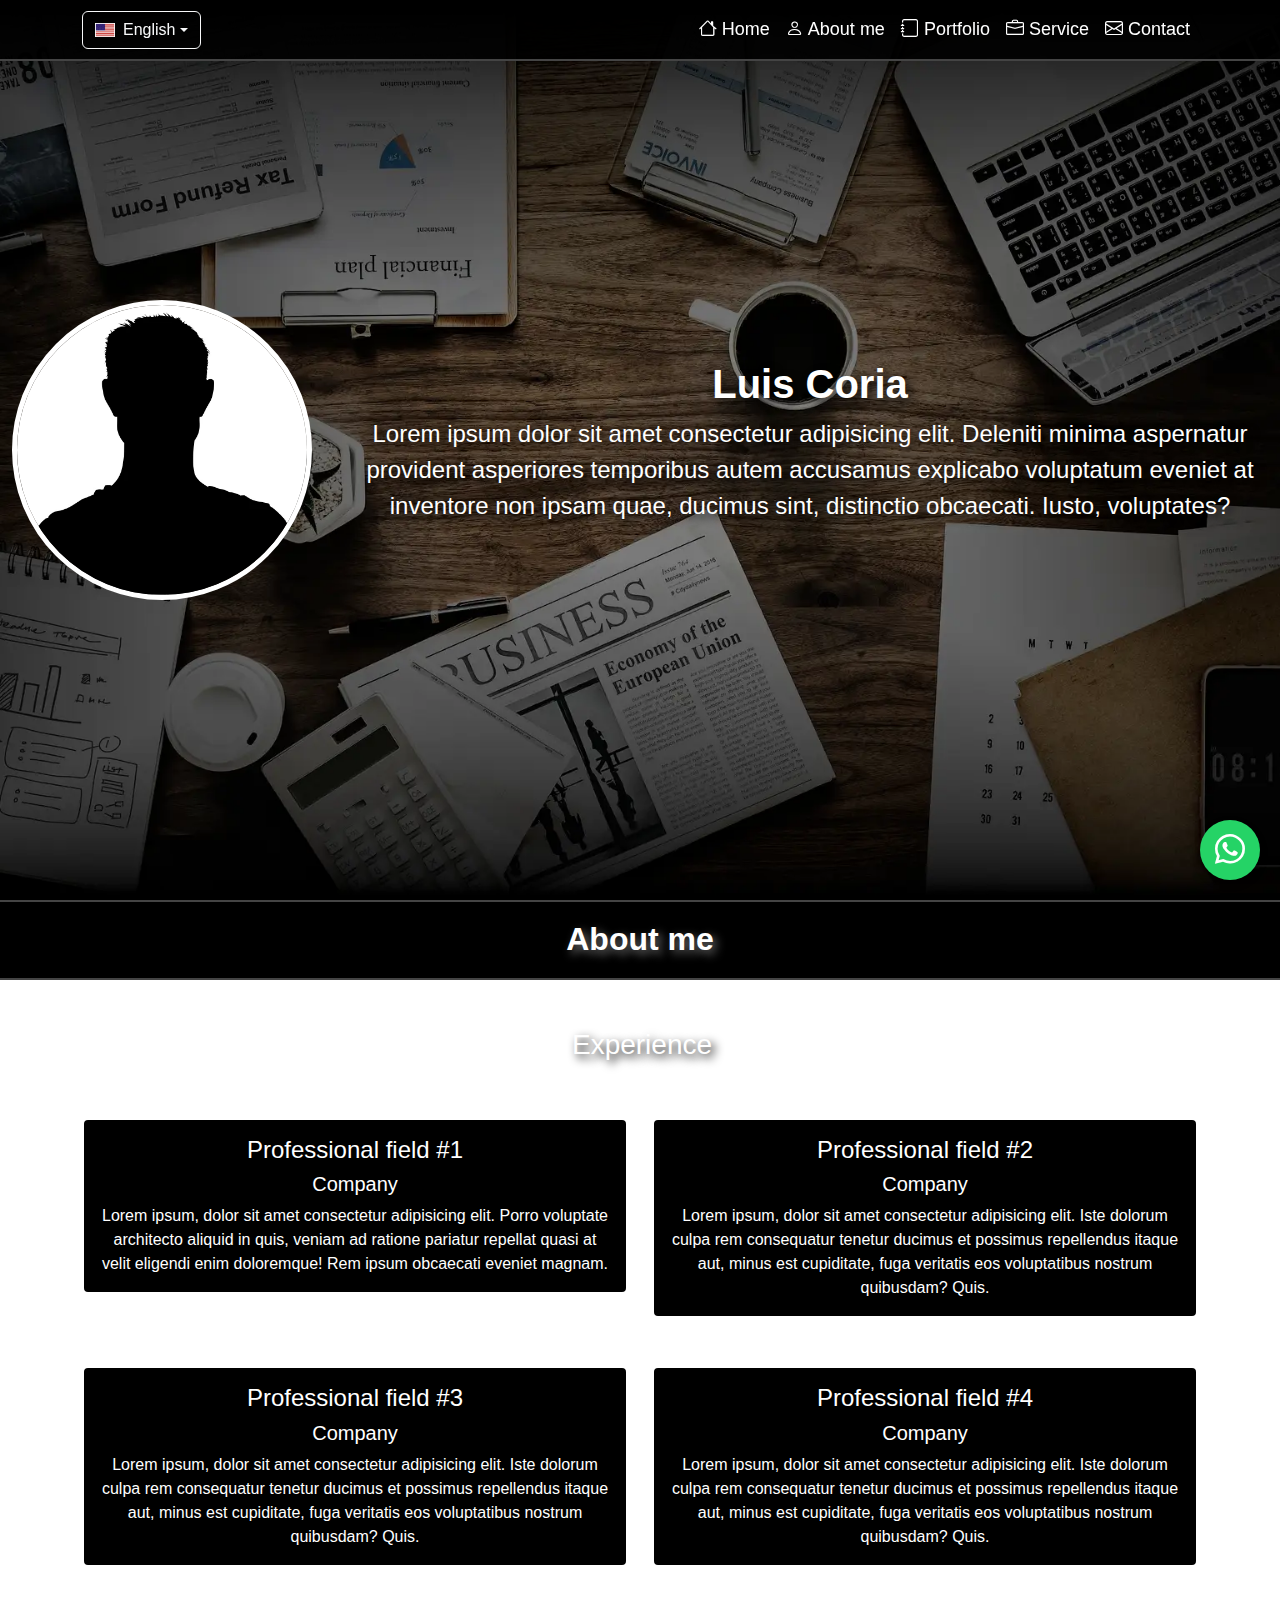
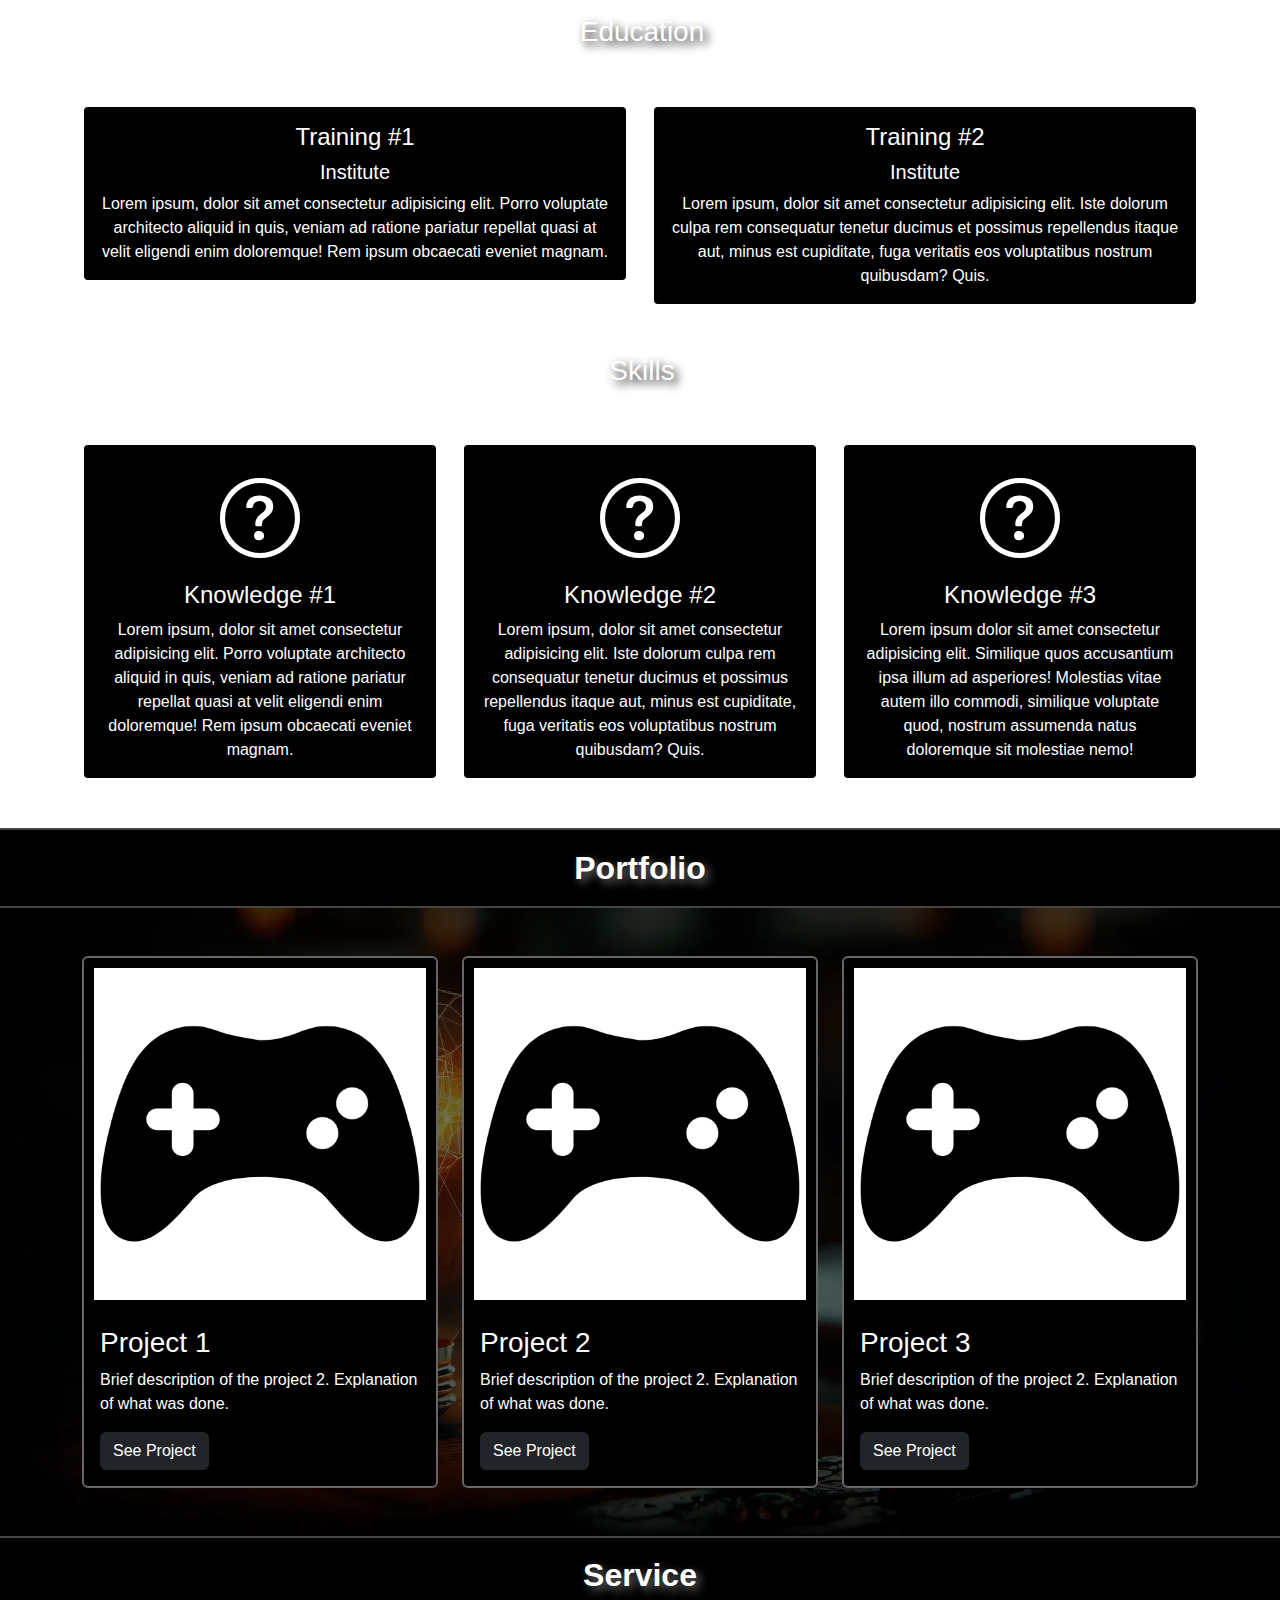
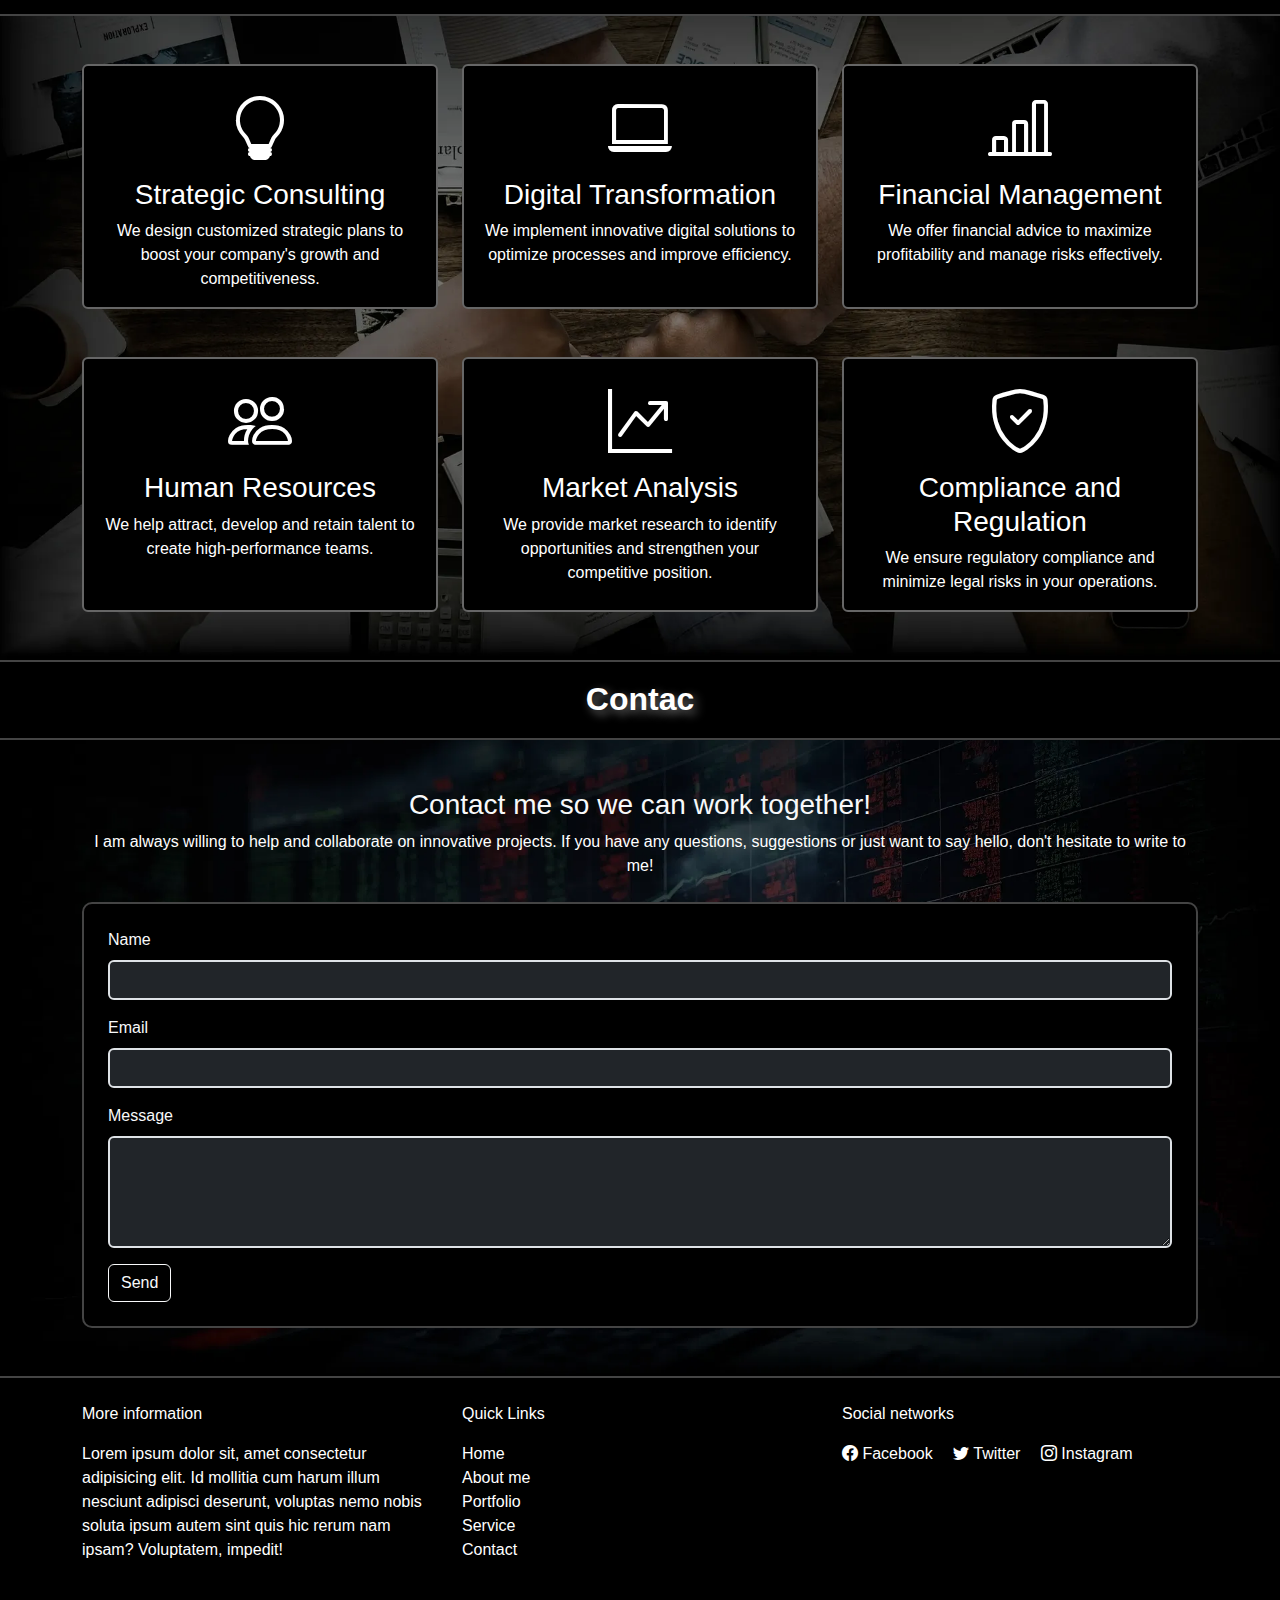
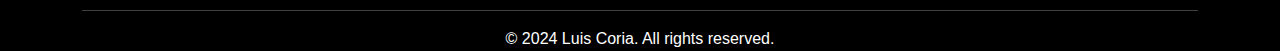
==== commit 62d4679d: "bugfix v1.9" ====
--- a/pag/index_us.html
+++ b/pag/index_us.html
@@ -61,7 +61,7 @@
             <!-- SECCION HOME -->
             <section class="container-fluid d-flex align-items-center justify-content-center vh-100" id="home-section">
                 <div class="profile-container text-center">
-                    <img src="../img/profile_photo.webp" alt="Foto de perfil" class="profile-img img-fluid">
+                    <img src="../img/profile_photo.webp" alt="Profile photo" class="profile-img img-fluid">
                     <div class="content-home">
                         <h1 class="fs-1">Luis Coria</h1>
                         <p class="fs-4">
@@ -80,7 +80,7 @@
                 <div class="container">
                     <!-- APARTADO EXPERIENCIA -->
                     <div class="mt-5">
-                        <h2 class="ps-1 text-center title-about-me text-shadow-dark">Experience</h2>
+                        <h3 class="ps-1 text-center title-about-me text-shadow-dark">Experience</h3>
                         <div class="row">
                             <div class="col-md-6">
                                 <div class="card card-experience mt-5">
@@ -130,7 +130,7 @@
                     </div>
                     <!-- APARTADO EDUCACION -->
                     <div class="mt-5">
-                        <h2 class="ps-1 text-center title-about-me text-shadow-dark">Education</h2>
+                        <h3 class="ps-1 text-center title-about-me text-shadow-dark">Education</h3>
                         <div class="row">
                             <div class="col-md-6">
                                 <div class="card card-education mt-5">
@@ -158,7 +158,7 @@
                     </div>
                     <!-- APARTADO HABILIDADES -->
                     <div class="mt-5">
-                        <h2 class="ps-1 text-center title-about-me text-shadow-dark">Skills</h2>
+                        <h3 class="ps-1 text-center title-about-me text-shadow-dark">Skills</h3>
                         <div class="row">
                             <div class="col-md-4">
                                 <div class="card card-skills mt-5">
@@ -210,9 +210,9 @@
                             <!-- PROYECTO 1 -->
                             <div class="col-md-4">
                                 <div class="card card-portfolio">
-                                    <img src="../img/projects/game.webp" class="card-img-top" alt="Proyecto 1">
+                                    <img src="../img/projects/game.webp" class="card-img-top" alt="Project 1">
                                     <div class="card-body">
-                                        <h4 class="card-title">Project 1</h4>
+                                        <h3 class="card-title">Project 1</h3>
                                         <p class="card-text">Brief description of the project 2. Explanation of what was done.</p>
                                         <a href="#a" class="btn btn-dark">See Project</a>
                                     </div>
@@ -222,9 +222,9 @@
                             <!-- PROYECTO 2 -->
                             <div class="col-md-4">
                                 <div class="card card-portfolio">
-                                    <img src="../img/projects/game.webp" class="card-img-top" alt="Proyecto 2">
+                                    <img src="../img/projects/game.webp" class="card-img-top" alt="Project 2">
                                     <div class="card-body">
-                                        <h5 class="card-title">Project 2</h5>
+                                        <h3 class="card-title">Project 2</h3>
                                         <p class="card-text">Brief description of the project 2. Explanation of what was done.</p>
                                         <a href="#a" class="btn btn-dark">See Project</a>
                                     </div>
@@ -234,9 +234,9 @@
                             <!-- PROYECTO 3 -->
                             <div class="col-md-4">
                                 <div class="card card-portfolio">
-                                    <img src="../img/projects/game.webp" class="card-img-top" alt="Proyecto 3">
+                                    <img src="../img/projects/game.webp" class="card-img-top" alt="Project 3">
                                     <div class="card-body">
-                                        <h5 class="card-title">Project 3</h5>
+                                        <h3 class="card-title">Project 3</h3>
                                         <p class="card-text">Brief description of the project 2. Explanation of what was done.</p>
                                         <a href="#a" class="btn btn-dark">See Project</a>
                                     </div>
@@ -261,7 +261,7 @@
                                 <div class="card service-item h-100 card-service">
                                     <div class="card-body text-center">
                                         <i class="bi bi-lightbulb service-icon mb-3 item-service"></i>
-                                        <h4 class="card-title">Strategic Consulting</h4>
+                                        <h3 class="card-title">Strategic Consulting</h3>
                                         <p class="card-text">
                                             We design customized strategic plans to boost your company's growth and competitiveness.
                                         </p>
@@ -274,7 +274,7 @@
                                 <div class="card service-item h-100 card-service">
                                     <div class="card-body text-center">
                                         <i class="bi bi-laptop service-icon mb-3 item-service"></i>
-                                        <h4 class="card-title">Digital Transformation</h4>
+                                        <h3 class="card-title">Digital Transformation</h3>
                                         <p class="card-text">
                                             We implement innovative digital solutions to optimize processes and improve efficiency.
                                         </p>
@@ -287,7 +287,7 @@
                                 <div class="card service-item h-100 card-service">
                                     <div class="card-body text-center">
                                         <i class="bi bi-bar-chart-line service-icon mb-3 item-service"></i>
-                                        <h4 class="card-title">Financial Management</h4>
+                                        <h3 class="card-title">Financial Management</h3>
                                         <p class="card-text">
                                             We offer financial advice to maximize profitability and manage risks effectively.
                                         </p>
@@ -302,7 +302,7 @@
                                 <div class="card service-item h-100 card-service">
                                     <div class="card-body text-center">
                                         <i class="bi bi-people service-icon mb-3 item-service"></i>
-                                        <h4 class="card-title">Human Resources</h4>
+                                        <h3 class="card-title">Human Resources</h3>
                                         <p class="card-text">
                                             We help attract, develop and retain talent to create high-performance teams.
                                         </p>
@@ -315,7 +315,7 @@
                                 <div class="card service-item h-100 card-service">
                                     <div class="card-body text-center">
                                         <i class="bi bi-graph-up-arrow service-icon mb-3 item-service"></i>
-                                        <h4 class="card-title">Market Analysis</h4>
+                                        <h3 class="card-title">Market Analysis</h3>
                                         <p class="card-text">
                                             We provide market research to identify opportunities and strengthen your competitive position.
                                         </p>
@@ -328,7 +328,7 @@
                                 <div class="card service-item h-100 card-service">
                                     <div class="card-body text-center">
                                         <i class="bi bi-shield-check service-icon mb-3 item-service"></i>
-                                        <h4 class="card-title">Compliance and Regulation</h4>
+                                        <h3 class="card-title">Compliance and Regulation</h3>
                                         <p class="card-text">
                                             We ensure regulatory compliance and minimize legal risks in your operations.
                                         </p>
@@ -343,14 +343,14 @@
             <!-- SECCION CONTACTO-->
             <section class="pad" id="contact-section">
                 <div class="container-sections">
-                    <h2 class="mt-5 p-1 title-sections text-shadow-white">Contact</h2>
+                    <h2 class="mt-5 p-1 title-sections text-shadow-white">Contac</h2>
                 </div>
     
                 <!-- ENVIAR POR GMAIL -->
                 <div class="container">
                     <!-- TEXTO Y IMAGEN ARRIBA DEL FORMULARIO -->
                     <div class="text-center mb-4 mt-5">
-                        <h2 class="text-light">Contact me so we can work together!</h2>
+                        <h3 class="text-light">Contact me so we can work together!</h3>
                         <p style="color: #ffffff;">
                             I am always willing to help and collaborate on innovative projects. If you have any questions, suggestions or just want to say hello, don't hesitate to write to me!
                         </p>
@@ -386,7 +386,7 @@
                 <div class="row">
                     <!-- INFORAMCION -->
                     <div class="col-md-4 mb-3">
-                        <h5>More information</h5>
+                        <p>More information</p>
                         <p>
                             Lorem ipsum dolor sit, amet consectetur adipisicing elit. Id mollitia cum harum illum nesciunt adipisci deserunt, voluptas nemo nobis soluta ipsum autem sint quis hic rerum nam ipsam? Voluptatem, impedit!
                         </p>
@@ -394,7 +394,7 @@
             
                     <!-- ENLACES RAPIDOS -->
                     <div class="col-md-4 mb-3">
-                        <h5>Quick Links</h5>
+                        <p>Quick Links</p>
                         <ul class="list-unstyled">
                             <li><a href="#" class="text-white text-decoration-none">Home</a></li>
                             <li><a href="#about-me-section" class="text-white text-decoration-none">About me</a></li>
@@ -406,7 +406,7 @@
         
                     <!-- REDES SOCIALES -->
                     <div class="col-md-4 mb-3">
-                        <h5>Social networks</h5>
+                        <p>Social networks</p>
                         <a href="#a" class="text-white text-decoration-none me-3"><i class="bi bi-facebook"></i> Facebook</a>
                         <a href="#a" class="text-white text-decoration-none me-3"><i class="bi bi-twitter"></i> Twitter</a>
                         <a href="#a" class="text-white text-decoration-none"><i class="bi bi-instagram"></i> Instagram</a>
